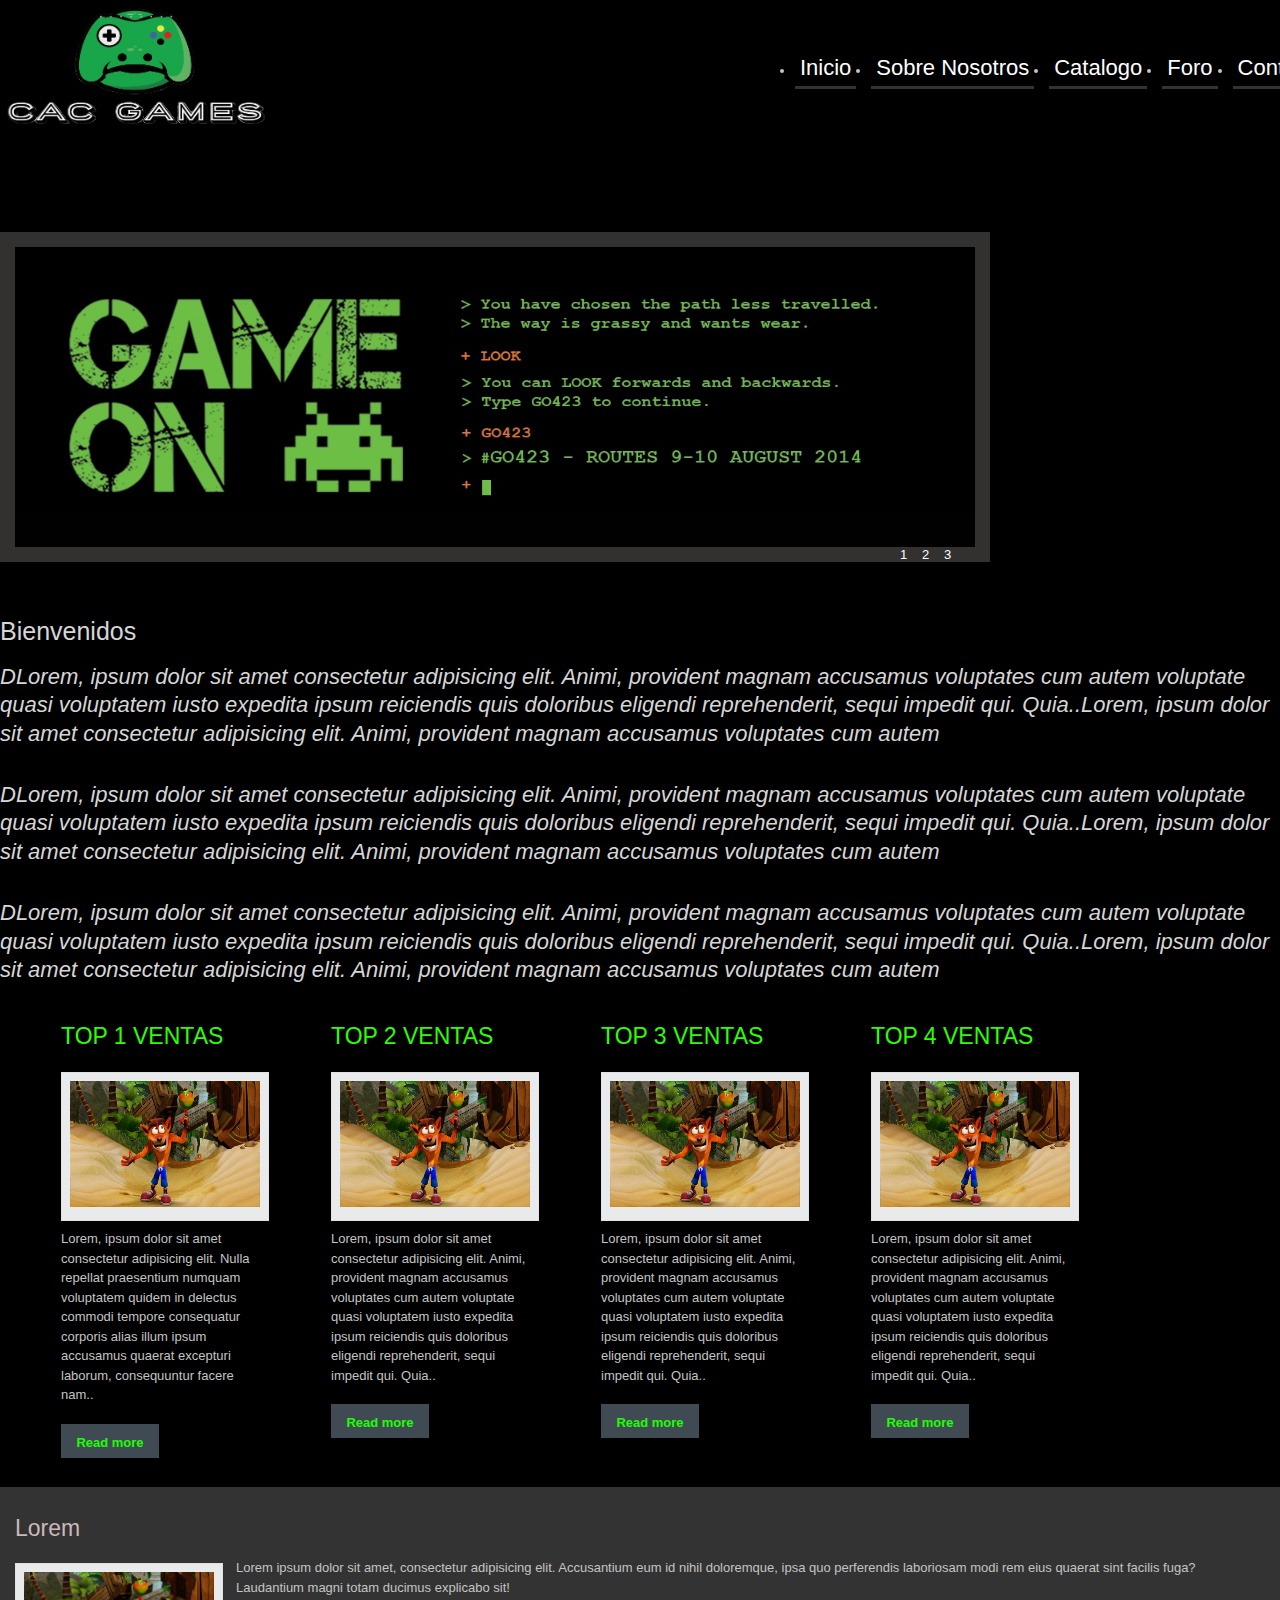
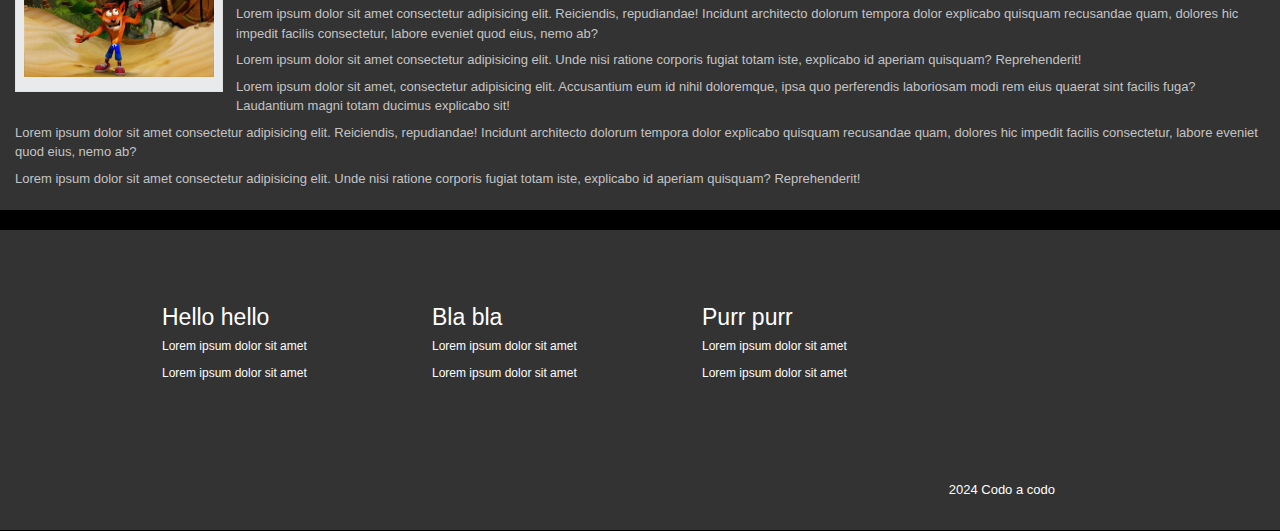
==== index.html @ 855517fa "firt commit" ====
<!DOCTYPE html>
<html lang="es">

<head>
  <meta charset="UTF-8">
  <meta name="viewport" content="width=device-width, initial-scale=1.0">
  <link rel="icon" href="/images/icono.png" type="image/png">
  <title>Codo a Codo Gaming</title>

  <meta charset="UTF-8">
  <link rel="stylesheet" type="text/css" href="css/styles.css">
  <script src="js/jquery-1.5.1.min.js"></script>
  <script src="js/slides.min.jquery.js"></script>
  <script>
    $(function () {
      $('#slides')
        .slides({
          preload: true,
          preloadImage: 'images/loading.gif',
          play: 2500,
          pause: 2500,
          hoverPause: true
        });
    });
  </script>
</head>

<body>

  <div id="container">

    <header>

      <a href="#" id="logo"><img src="images/logo.png" width="262" height="133" alt=""></a>

      <nav>
        <ul>
          <li><a href="#">Inicio</a></li>
          <li><a href="#">Sobre Nosotros</a></li>
          <li><a href="#">Catalogo</a></li>
          <li><a href="#">Foro</a></li>
          <li><a href="#">Contacto</a></li>
        </ul>
      </nav>


    </header>

    <section id="intro">
      <div id="slides">
        <div class="slides_container"> <img src="images/banner1.jpg" width="960" height="300" alt=""> <img
            src="images/banner2.jpg" width="960" height="300" alt=""> <img src="images/banner3.jpg" width="960"
            height="300" alt=""> </div>
      </div>
    </section>

    <!-- Hola dejo un comentario de prueba -->

    <div class="contenedorbienvenida">
      <section class="seccion0">
        <h1>Bienvenidos</h1>
        <article>
          <h2>DLorem, ipsum dolor sit amet consectetur adipisicing elit. Animi, provident magnam accusamus voluptates
            cum autem
            voluptate quasi voluptatem iusto expedita ipsum reiciendis quis doloribus eligendi reprehenderit, sequi
            impedit qui. Quia..Lorem, ipsum dolor
            sit amet consectetur adipisicing elit. Animi, provident magnam accusamus voluptates cum autem </h2>
          <br>
          <h2>DLorem, ipsum dolor sit amet consectetur adipisicing elit. Animi, provident magnam accusamus voluptates
            cum autem
            voluptate quasi voluptatem iusto expedita ipsum reiciendis quis doloribus eligendi reprehenderit, sequi
            impedit qui. Quia..Lorem, ipsum dolor
            sit amet consectetur adipisicing elit. Animi, provident magnam accusamus voluptates cum autem </h2>
          <br>
          <h2>DLorem, ipsum dolor sit amet consectetur adipisicing elit. Animi, provident magnam accusamus voluptates
            cum autem
            voluptate quasi voluptatem iusto expedita ipsum reiciendis quis doloribus eligendi reprehenderit, sequi
            impedit qui. Quia..Lorem, ipsum dolor
            sit amet consectetur adipisicing elit. Animi, provident magnam accusamus voluptates cum autem </h2>


        </article>
      </section>
    </div>

    

    <div class="contenedortops">
      <section class="seccion1">
        <h3>TOP 1 VENTAS</h3>
        <a class="textoseccion1" href="#"><img src="/images/picture1.jpg" width="190" height="126" alt=""></a>
        <p>Lorem, ipsum dolor sit amet consectetur adipisicing elit. Nulla repellat praesentium numquam voluptatem
          quidem
          in delectus commodi tempore consequatur corporis alias illum ipsum accusamus quaerat excepturi laborum,
          consequuntur facere nam.. </p>
        <a href=""><span class="button">Read more</span></a>
      </section>
      <section class="seccion2">
        <h3>TOP 2 VENTAS</h3>
        <a class="textoseccion1" href="#"><img src="/images/picture2.jpg" width="190" height="126" alt=""></a>
        <p>Lorem, ipsum dolor sit amet consectetur adipisicing elit. Animi, provident magnam accusamus voluptates cum
          autem
          voluptate quasi voluptatem iusto expedita ipsum reiciendis quis doloribus eligendi reprehenderit, sequi
          impedit qui. Quia..</p>
        <a href=""><span class="button">Read more</span></a>
      </section>
      <section class="seccion3">
        <h3>TOP 3 VENTAS</h3>
        <a class="textoseccion1" href="#"><img src="/images/picture3.jpg" width="190" height="126" alt=""></a>
        <p>Lorem, ipsum dolor sit amet consectetur adipisicing elit. Animi, provident magnam accusamus voluptates cum
          autem
          voluptate quasi voluptatem iusto expedita ipsum reiciendis quis doloribus eligendi reprehenderit, sequi
          impedit qui. Quia.. </p>
        <a href=""><span class="button">Read more</span></a>
      </section>
      <section class="seccion4">
        <h3>TOP 4 VENTAS</h3>
        <a class="textoseccion1" href="#"><img src="/images/picture4.jpg" width="190" height="126" alt=""></a>
        <p>Lorem, ipsum dolor sit amet consectetur adipisicing elit. Animi, provident magnam accusamus voluptates cum
          autem
          voluptate quasi voluptatem iusto expedita ipsum reiciendis quis doloribus eligendi reprehenderit, sequi
          impedit qui. Quia.. </p>
        <a href=""><span class="button">Read more</span></a>
      </section>
    </div>


    <div class="contenedortops2">
      <section class="seccion5">
        <h3 class="h3inferior">Lorem</h3>
        <a class="textoseccion1" href="#"><img src="/images/picture5.jpg" width="190" height="105" alt=""></a>
        <p>Lorem ipsum dolor sit amet, consectetur adipisicing elit. Accusantium eum id nihil doloremque, ipsa quo
          perferendis laboriosam modi
          rem eius quaerat sint facilis fuga? Laudantium magni totam ducimus explicabo sit!</p>
        <p>Lorem ipsum dolor sit amet consectetur adipisicing elit. Reiciendis, repudiandae! Incidunt architecto dolorum
          tempora dolor
          explicabo quisquam recusandae quam, dolores hic impedit facilis consectetur, labore eveniet quod eius, nemo
          ab?</p>
        <p>Lorem ipsum dolor sit amet consectetur adipisicing elit. Unde nisi ratione corporis fugiat totam iste,
          explicabo id aperiam quisquam? Reprehenderit! </p>
          <p>Lorem ipsum dolor sit amet, consectetur adipisicing elit. Accusantium eum id nihil doloremque, ipsa quo
            perferendis laboriosam modi
            rem eius quaerat sint facilis fuga? Laudantium magni totam ducimus explicabo sit!</p>
          <p>Lorem ipsum dolor sit amet consectetur adipisicing elit. Reiciendis, repudiandae! Incidunt architecto dolorum
            tempora dolor
            explicabo quisquam recusandae quam, dolores hic impedit facilis consectetur, labore eveniet quod eius, nemo
            ab?</p>
          <p>Lorem ipsum dolor sit amet consectetur adipisicing elit. Unde nisi ratione corporis fugiat totam iste,
            explicabo id aperiam quisquam? Reprehenderit! </p>
      </section>
    </div>

  </div>





  <footer>
    <div class="container">
      <aside class="footer_left">
        <h4>Hello hello <span>Lorem ipsum dolor sit amet</span> <span>Lorem ipsum dolor sit amet</span> </h4>
      </aside>
      <aside class="footer_left">
        <h4>Bla bla <span>Lorem ipsum dolor sit amet</span> <span>Lorem ipsum dolor sit amet</span> </h4>
      </aside>
      <aside class="footer_left">
        <h4>Purr purr <span>Lorem ipsum dolor sit amet</span> <span>Lorem ipsum dolor sit amet</span> </h4>
      </aside>
      <div id="FooterTwo"> 2024 Codo a codo</div>

    </div>
    </div>
  </footer>

</body>

</html>
---- css/styles.css ----
* {
	margin: 0;
	padding: 0;
	border: 0;
	outline: 0;
	font-weight: inherit;
	font-style: inherit;
	font-size: 100%;
	font-family: inherit;

}



/***************************************************
***************************************************/


body {
	font-family: "Trebuchet MS", Arial, Helvetica, sans-serif;
	font-size: 13px;
	background-color: #000000;
	background-position: left top;
	background-repeat: repeat-x;
	color: #c4c4c4;
	margin: 0 0 1px;
	height: 100%;
	line-height: 1.5;
	
}

p {
	margin-bottom: 7px;
}

a,
p a {
	text-decoration: none;
	color: white;
}

a:hover {
	color: white;
}

h1, h2, h3, h4 {
	font-family: "Trebuchet MS", Arial, Helvetica, sans-serif;
	font-weight: normal;
	position: relative;
}

h1 {
	font-size: 25px;
	line-height: 0.9;
	color: #D6D6D6;
	text-align: left;
	margin-bottom: 10px;
	padding-bottom: 10px;
}

h2 {
	font-size: 22px;
	line-height: 1.3;
	color: #D6D6D6;
	text-transform: none;
	font-style: italic;
	text-align: left;
	margin-top: 7px;
	padding-bottom: 6px;
}

h3 {
	font-size: 23px;
	line-height: 0.9;
	color: #2bff00;
	text-align: left;
	margin-bottom: 10px;
	padding-bottom: 10px;
}

.h3inferior{
	font-size: 23px;
	line-height: 0.9;
	color: #ccb9b9;
	text-align: left;
	margin-bottom: 10px;
	padding-bottom: 10px;

}

h3 span {
	font-size: 12px;
	line-height: 1.4;
	color: white;
	display: block;
	margin-top: 10px;
	text-transform: none;
}

h4 {
	font-size: 23px;
	line-height: 0.9;
	color: white;
	text-align: left;
	margin-bottom: 12px;
	padding-bottom: 10px;
}

h4 span {
	font-size: 12px;
	line-height: 1.4;
	color: white;
	display: block;
	margin-top: 10px;
	text-transform: none;
}

/***************************************************
***************************************************/


#container {
	position: relative;
	width: 1280px;
	margin: 0 auto;
	background-color: transparent;
	min-height: 100%;
	align-items: center;
}

.seccion1 {
	float: left;
	width: 200px;
	position: relative;
	background: transparent;
	padding: 15px;
	margin-bottom: 10px;
	margin-left: 20px;
	margin-right: 20px;
}

.seccion2 {
	float: left;
	width: 200px;
	position: relative;
	background: transparent;
	padding: 15px;
	margin-bottom: 10px;
	margin-left: 20px;
	margin-right: 20px;
}

.seccion3 {
	float: left;
	width: 200px;
	position: relative;
	background: transparent;
	padding: 15px;
	margin-bottom: 10px;
	margin-left: 20px;
	margin-right: 20px;
}

.seccion4 {
	float: left;
	width: 200px;
	position: relative;
	background: transparent;
	padding: 15px;
	margin-bottom: 10px;
	margin-left: 20px;
	margin-right: 20px;
}

  
.seccion5 {
	float: left;
	width: auto;
	position: relative;
	padding: 15px;
	background: transparent;
	margin-top: 16px;
	
}

header {
	
	position: relative;
	float: left;
	width: 100%;
	height: auto;
}

/***************************************************
para el banner
***************************************************/

#intro {
	width: 960px;
	position: relative;
	float: left;
	height: 300px;
	padding: 15px;
	background: #333030;
	margin-top: 52px;
	margin-bottom: 52px;
	
}

/***************************************************
secciones
***************************************************/


.contenedorbienvenida {
	position: relative;
	float: left;
	width: 100%;
	margin-top: 6px;
	margin-bottom: 30px;

}

.contenedortops {
	position: relative;
	float: left;
	width: 100%;
	margin-top: -10px;
	margin-bottom: 16px;
	margin-left: 26px;
}



.contenedortops2 {
	position: relative;
	float: left;
	width: 100%;
	margin-top: -12px;
	margin-bottom: 20px;
	background-color: #333333;
	background-position: left top;
	background-repeat: no-repeat;
}


/***************************************************
secciones con imagenes
***************************************************/

a.textoseccion1 {
	position: relative;
	float: left;
	margin: 5px 13px 8px 0;
	padding: 8px;


}

a.textoseccion1 {
	background: #E9EAEB;
	border: 1px solid #E1E1E1;
}





/***************************************************
Footer
***************************************************/


footer {
	position: relative;
	height: 300px;
	clear: both;
	width: 100%;
	background-color: #333333;
}


#FooterTwo {
	position: absolute;
	right: 225px;
	top: 250px;
	color: white;
}


.container {
	width: 980px;
	margin: auto;
	padding: 50px;

}

.footer_left {
	float: left;
	padding: 12px;
	margin-top: 15px;
	width: 170px;
	margin-right: 76px;
}

/***************************************************
menu
***************************************************/

nav {
	position: absolute;
	width: 600px;
	height: 40px;
	top: 47px;
	right: -100px;
}

nav ul li {
	float: left;
	line-height: normal;
	margin-left: 15px;
}

nav ul li a {
	font-size: 22px;
	font-family:Verdana, Geneva, Tahoma, sans-serif;
	color: white;
	text-transform: capitalize;
	font-weight: normal;
	display: block;
	background-color: transparent;
	text-decoration: none;
	margin-top: 3px;
	padding: 5px;
	border-bottom: 3px solid #333333;
}

nav ul li a:hover {
	color: #09ff00;
}

/***************************************************
***************************************************/

#logo {
	position: relative;
	float: left;
	top: -14px;
	left: 6px;
	width: 250px;
	height: 160px;
	z-index: 2;
	padding-top: 20px;
}

.clearing {
	clear: both;
	display: inline;
	width: 100%;
	height: 0;
	overflow: hidden;
}

.button {
	width: 80px;
	height: 16px;
	position: relative;
	margin-top: 12px;
	padding: 9px;
	background: #404a53;
	display: inline-block;
	color: #1eff00;
	font-weight: bold;
	cursor: pointer;
	text-align: center;
	font-family:Verdana, Geneva, Tahoma, sans-serif;
	float: left;
	text-decoration: none;

}

.button:hover {
	text-decoration: underline;
}

/*carrusel*/ 

#slides {
	
	
	position: absolute;
	top: 15px;
	left: 15px;
	z-index: 1;
}


.slides_container {
	
	width: 980px;
	overflow: hidden;
	position: relative;
	display: none;
}


.slides_container a {
	
	width: 980px;
	height: 270px;
	display: block;
}

.slides_container a img {
	display: block;
}


#slides .next,
#slides .prev {
	position: absolute;
	top: 107px;
	left: -39px;
	width: 24px;
	height: 43px;
	display: block;
	z-index: 1;
	
}

#slides .next {
	left: 585px;
}

/*
	Pagination
*/

.pagination {
	margin-top: 106px;
	width: 100px;
	position: absolute;
	top: 180px;
	left: 880px;
	z-index: 100;
	
}

.pagination li {
	float: left;
	margin: 0 5px;
	list-style-type: none;
	
}

.pagination li a {
	display: block;
	width: 12px;
	height: 0;
	padding-top: 12px;	
	background-position: 0 0;
	float: left;
	
}

.pagination li.current a {
	background-position: 0 -12px;	
}
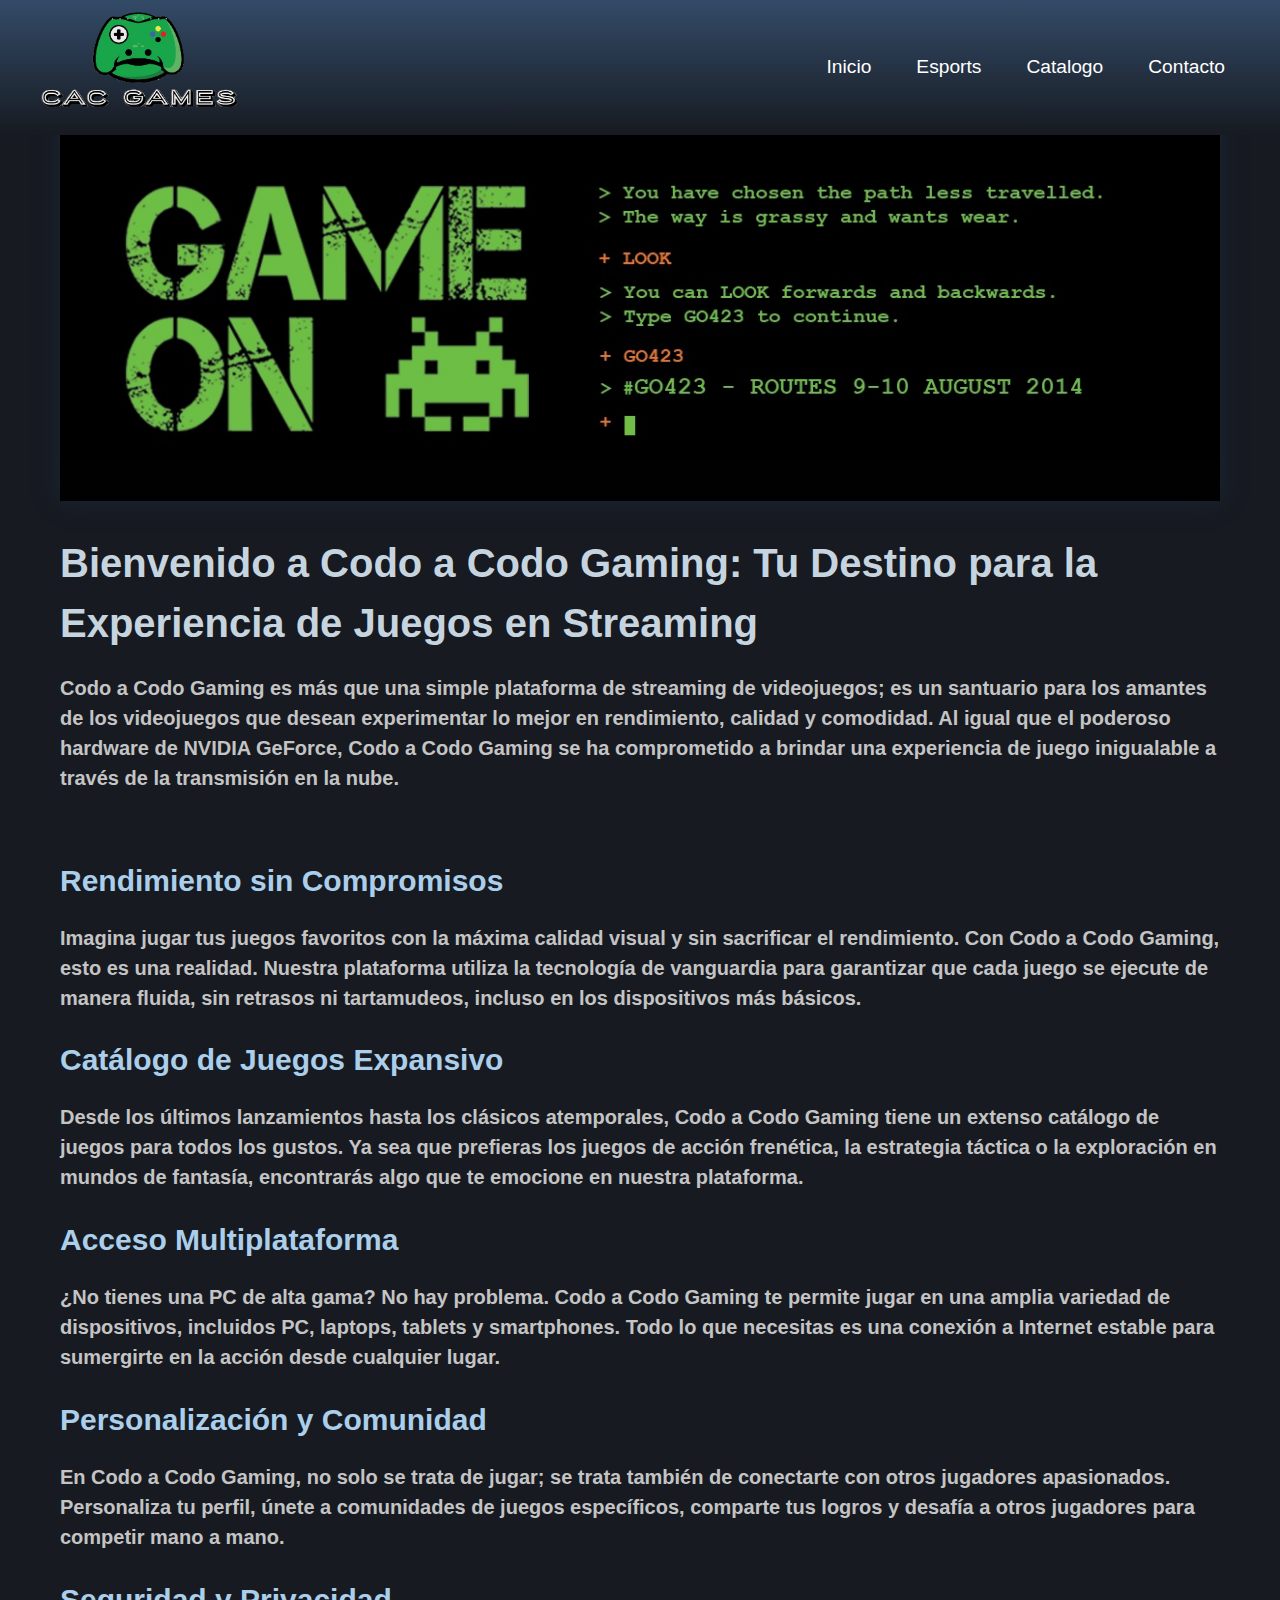
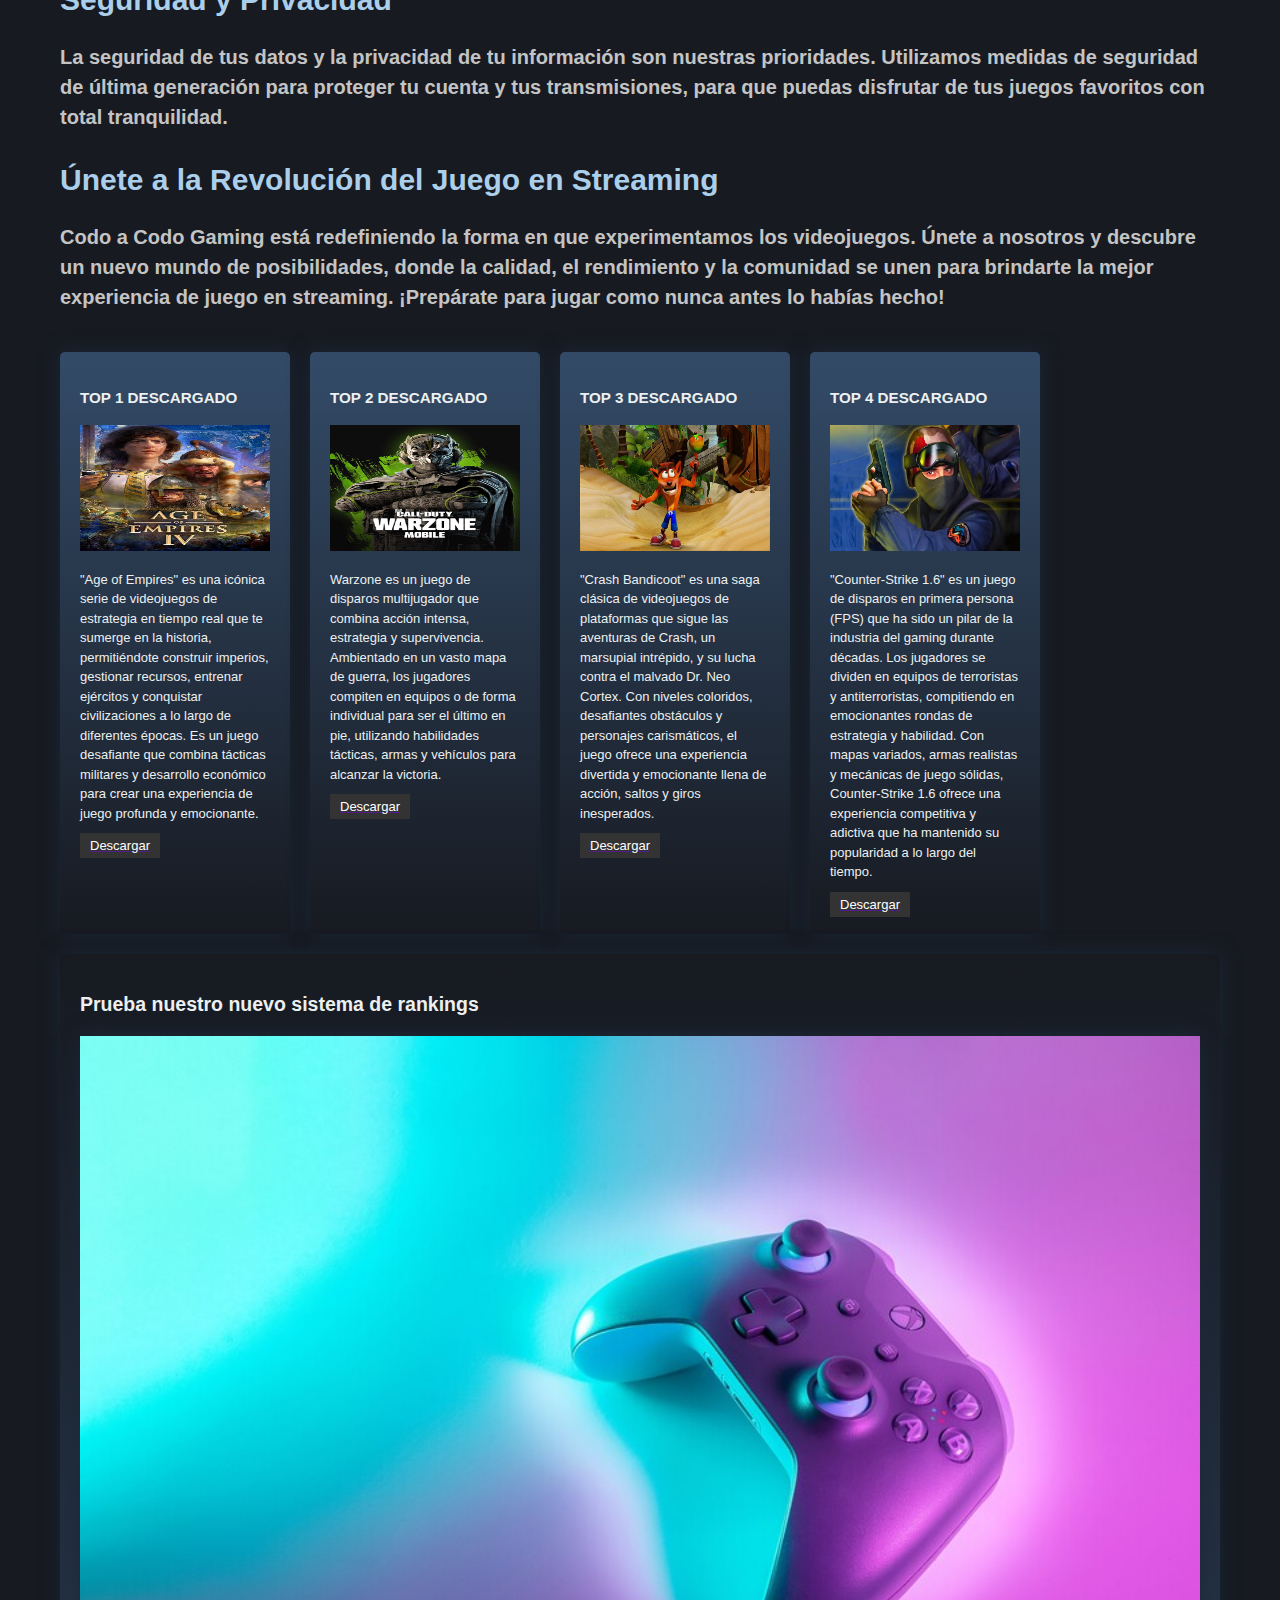
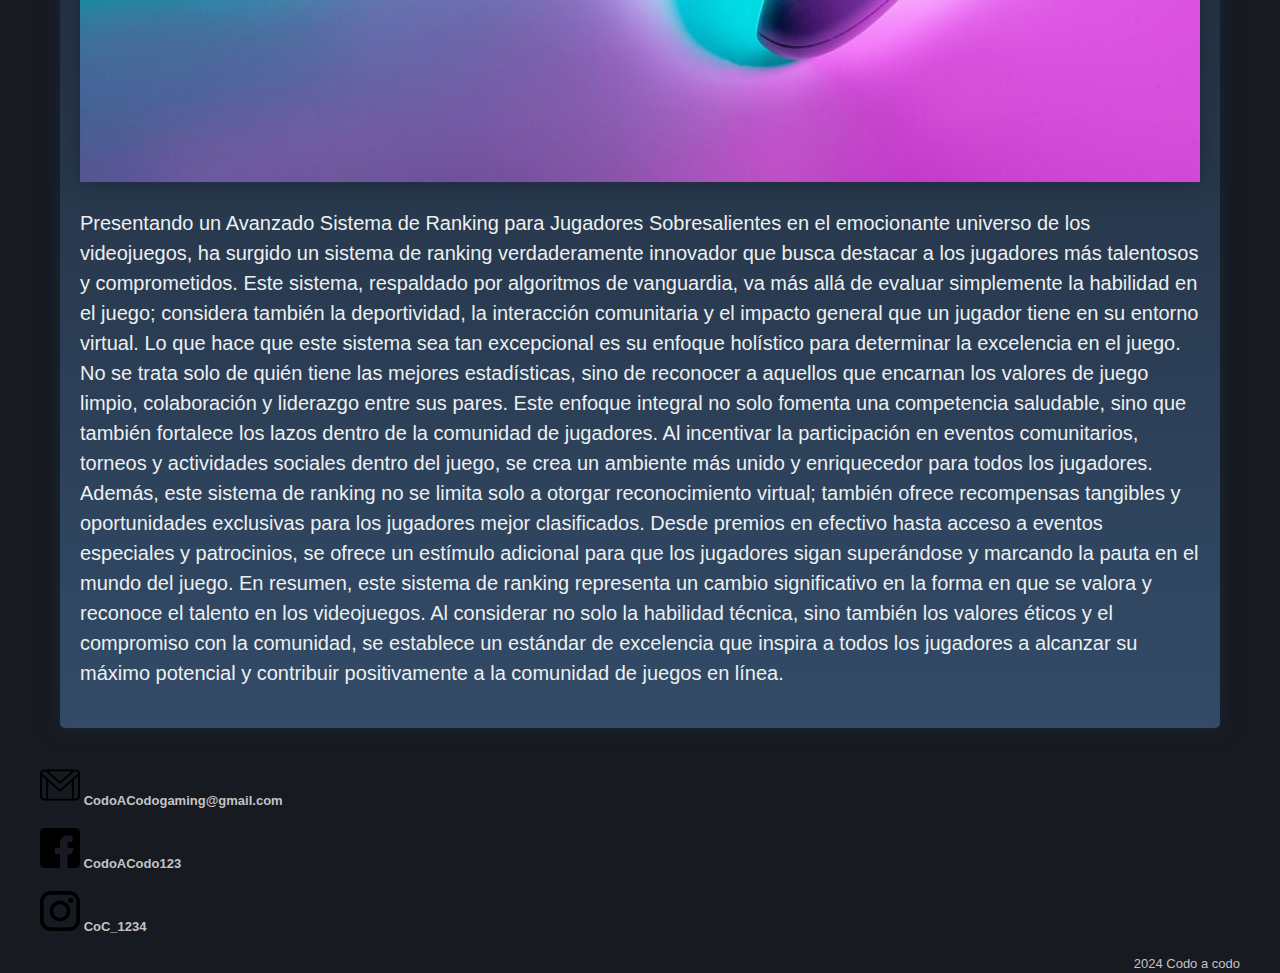
==== commit d93d04ff: "modificaciones" ====
--- a/index.html
+++ b/index.html
@@ -1,82 +1,51 @@
 <!DOCTYPE html>
 <html lang="es">
-
 <head>
   <meta charset="UTF-8">
   <meta name="viewport" content="width=device-width, initial-scale=1.0">
-  <link rel="icon" href="/images/icono.png" type="image/png">
+  <link rel="icon" href="images/icono.png" type="image/png">
   <title>Codo a Codo Gaming</title>
-
-  <meta charset="UTF-8">
-  <link rel="stylesheet" type="text/css" href="css/styles.css">
-  <script src="js/jquery-1.5.1.min.js"></script>
-  <script src="js/slides.min.jquery.js"></script>
-  <script>
-    $(function () {
-      $('#slides')
-        .slides({
-          preload: true,
-          preloadImage: 'images/loading.gif',
-          play: 2500,
-          pause: 2500,
-          hoverPause: true
-        });
-    });
-  </script>
+  <link rel="stylesheet" type="text/css" href="grid.css">
 </head>
-
 <body>
-
-  <div id="container">
-
-    <header>
-
-      <a href="#" id="logo"><img src="images/logo.png" width="262" height="133" alt=""></a>
-
-      <nav>
+  <div class="header-container">
+    <header class="header">
+      <div class="logoCoC">
+        <a href="index.html"><img src="images/logo.png" alt="logo"></a>
+      </div>
+      <nav class="navbar">
+        <input type="checkbox" class="checkbox" id="nav-toggle">
+        <label for="nav-toggle" class="nav-toggle-label">&#9776;</label>
         <ul>
-          <li><a href="#">Inicio</a></li>
-          <li><a href="#">Sobre Nosotros</a></li>
-          <li><a href="#">Catalogo</a></li>
-          <li><a href="#">Foro</a></li>
-          <li><a href="#">Contacto</a></li>
+          <li><a href="index.html">Inicio</a></li>
+          <li><a href="Esports.html">Esports</a></li>
+          <li><a href="Catalogo.html">Catalogo</a></li>
+          <li><a href="Contacto.html">Contacto</a></li>
         </ul>
       </nav>
-
-
     </header>
-
-    <section id="intro">
-      <div id="slides">
-        <div class="slides_container"> <img src="images/banner1.jpg" width="960" height="300" alt=""> <img
-            src="images/banner2.jpg" width="960" height="300" alt=""> <img src="images/banner3.jpg" width="960"
-            height="300" alt=""> </div>
-      </div>
-    </section>
-
-    <!-- Hola dejo un comentario de prueba -->
-
+  </div>
+    <main class="container">
+    <div class="article">
     <div class="contenedorbienvenida">
       <section class="seccion0">
-        <h1>Bienvenidos</h1>
+        <img class="banner1" src="images/banner1.jpg" alt="banner1">
+        <h1>Bienvenido a Codo a Codo Gaming: Tu Destino para la Experiencia de Juegos en Streaming</h1>
         <article>
-          <h2>DLorem, ipsum dolor sit amet consectetur adipisicing elit. Animi, provident magnam accusamus voluptates
-            cum autem
-            voluptate quasi voluptatem iusto expedita ipsum reiciendis quis doloribus eligendi reprehenderit, sequi
-            impedit qui. Quia..Lorem, ipsum dolor
-            sit amet consectetur adipisicing elit. Animi, provident magnam accusamus voluptates cum autem </h2>
+          <h3>Codo a Codo Gaming es más que una simple plataforma de streaming de videojuegos; es un santuario para los amantes de los videojuegos que desean experimentar lo mejor en rendimiento, calidad y comodidad. Al igual que el poderoso hardware de NVIDIA GeForce, Codo a Codo Gaming se ha comprometido a brindar una experiencia de juego inigualable a través de la transmisión en la nube.</h2>
           <br>
-          <h2>DLorem, ipsum dolor sit amet consectetur adipisicing elit. Animi, provident magnam accusamus voluptates
-            cum autem
-            voluptate quasi voluptatem iusto expedita ipsum reiciendis quis doloribus eligendi reprehenderit, sequi
-            impedit qui. Quia..Lorem, ipsum dolor
-            sit amet consectetur adipisicing elit. Animi, provident magnam accusamus voluptates cum autem </h2>
-          <br>
-          <h2>DLorem, ipsum dolor sit amet consectetur adipisicing elit. Animi, provident magnam accusamus voluptates
-            cum autem
-            voluptate quasi voluptatem iusto expedita ipsum reiciendis quis doloribus eligendi reprehenderit, sequi
-            impedit qui. Quia..Lorem, ipsum dolor
-            sit amet consectetur adipisicing elit. Animi, provident magnam accusamus voluptates cum autem </h2>
+          <h2>Rendimiento sin Compromisos</h2>
+          <h3>Imagina jugar tus juegos favoritos con la máxima calidad visual y sin sacrificar el rendimiento. Con Codo a Codo Gaming, esto es una realidad. Nuestra plataforma utiliza la tecnología de vanguardia para garantizar que cada juego se ejecute de manera fluida, sin retrasos ni tartamudeos, incluso en los dispositivos más básicos.</h3>
+<h2>Catálogo de Juegos Expansivo</h2>
+<h3>Desde los últimos lanzamientos hasta los clásicos atemporales, Codo a Codo Gaming tiene un extenso catálogo de juegos para todos los gustos. Ya sea que prefieras los juegos de acción frenética, la estrategia táctica o la exploración en mundos de fantasía, encontrarás algo que te emocione en nuestra plataforma.</h3>
+<h2>Acceso Multiplataforma</h2>
+<h3>¿No tienes una PC de alta gama? No hay problema. Codo a Codo Gaming te permite jugar en una amplia variedad de dispositivos, incluidos PC, laptops, tablets y smartphones. Todo lo que necesitas es una conexión a Internet estable para sumergirte en la acción desde cualquier lugar.</h3>
+<h2>Personalización y Comunidad</h2>
+<h3>En Codo a Codo Gaming, no solo se trata de jugar; se trata también de conectarte con otros jugadores apasionados. Personaliza tu perfil, únete a comunidades de juegos específicos, comparte tus logros y desafía a otros jugadores para competir mano a mano.</h3>
+<h2>Seguridad y Privacidad</h2>
+<h3>La seguridad de tus datos y la privacidad de tu información son nuestras prioridades. Utilizamos medidas de seguridad de última generación para proteger tu cuenta y tus transmisiones, para que puedas disfrutar de tus juegos favoritos con total tranquilidad.</h3>
+<h2>Únete a la Revolución del Juego en Streaming</h2>
+<h3>Codo a Codo Gaming está redefiniendo la forma en que experimentamos los videojuegos. Únete a nosotros y descubre un nuevo mundo de posibilidades, donde la calidad, el rendimiento y la comunidad se unen para brindarte la mejor experiencia de juego en streaming. ¡Prepárate para jugar como nunca antes lo habías hecho!</h3>
 
 
         </article>
@@ -87,92 +56,67 @@
 
     <div class="contenedortops">
       <section class="seccion1">
-        <h3>TOP 1 VENTAS</h3>
-        <a class="textoseccion1" href="#"><img src="/images/picture1.jpg" width="190" height="126" alt=""></a>
-        <p>Lorem, ipsum dolor sit amet consectetur adipisicing elit. Nulla repellat praesentium numquam voluptatem
-          quidem
-          in delectus commodi tempore consequatur corporis alias illum ipsum accusamus quaerat excepturi laborum,
-          consequuntur facere nam.. </p>
-        <a href=""><span class="button">Read more</span></a>
+        <h3>TOP 1 DESCARGADO</h3>
+        <a class="textoseccion1" href="#"><img src="images/Capa_do_jogo_Age_of_Empires_IV.jpg" width="190" height="126" alt=""></a>
+        <p>"Age of Empires" es una icónica serie de videojuegos de estrategia en tiempo real que te sumerge en la historia, permitiéndote construir imperios, gestionar recursos, entrenar ejércitos y conquistar civilizaciones a lo largo de diferentes épocas. Es un juego desafiante que combina tácticas militares y desarrollo económico para crear una experiencia de juego profunda y emocionante. </p>
+        <a href=""><span class="button">Descargar</span></a>
       </section>
       <section class="seccion2">
-        <h3>TOP 2 VENTAS</h3>
-        <a class="textoseccion1" href="#"><img src="/images/picture2.jpg" width="190" height="126" alt=""></a>
-        <p>Lorem, ipsum dolor sit amet consectetur adipisicing elit. Animi, provident magnam accusamus voluptates cum
-          autem
-          voluptate quasi voluptatem iusto expedita ipsum reiciendis quis doloribus eligendi reprehenderit, sequi
-          impedit qui. Quia..</p>
-        <a href=""><span class="button">Read more</span></a>
+        <h3>TOP 2 DESCARGADO</h3>
+        <a class="textoseccion1" href="#"><img src="images/gametiles_com.activision.callofduty.warzone.jpg" width="190" height="126" alt=""></a>
+        <p>Warzone es un juego de disparos multijugador que combina acción intensa, estrategia y supervivencia. Ambientado en un vasto mapa de guerra, los jugadores compiten en equipos o de forma individual para ser el último en pie, utilizando habilidades tácticas, armas y vehículos para alcanzar la victoria.</p>
+        <a href=""><span class="button">Descargar</span></a>
       </section>
       <section class="seccion3">
-        <h3>TOP 3 VENTAS</h3>
-        <a class="textoseccion1" href="#"><img src="/images/picture3.jpg" width="190" height="126" alt=""></a>
-        <p>Lorem, ipsum dolor sit amet consectetur adipisicing elit. Animi, provident magnam accusamus voluptates cum
-          autem
-          voluptate quasi voluptatem iusto expedita ipsum reiciendis quis doloribus eligendi reprehenderit, sequi
-          impedit qui. Quia.. </p>
-        <a href=""><span class="button">Read more</span></a>
+        <h3>TOP 3 DESCARGADO</h3>
+        <a class="textoseccion1" href="#"><img src="images/picture3.jpg" width="190" height="126" alt=""></a>
+        <p>"Crash Bandicoot" es una saga clásica de videojuegos de plataformas que sigue las aventuras de Crash, un marsupial intrépido, y su lucha contra el malvado Dr. Neo Cortex. Con niveles coloridos, desafiantes obstáculos y personajes carismáticos, el juego ofrece una experiencia divertida y emocionante llena de acción, saltos y giros inesperados. </p>
+        <a href=""><span class="button">Descargar</span></a>
       </section>
       <section class="seccion4">
-        <h3>TOP 4 VENTAS</h3>
-        <a class="textoseccion1" href="#"><img src="/images/picture4.jpg" width="190" height="126" alt=""></a>
-        <p>Lorem, ipsum dolor sit amet consectetur adipisicing elit. Animi, provident magnam accusamus voluptates cum
-          autem
-          voluptate quasi voluptatem iusto expedita ipsum reiciendis quis doloribus eligendi reprehenderit, sequi
-          impedit qui. Quia.. </p>
-        <a href=""><span class="button">Read more</span></a>
+        <h3>TOP 4 DESCARGADO</h3>
+        <a class="textoseccion1" href="#"><img src="images/maxresdefault.webp" width="190" height="126" alt=""></a>
+        <p>"Counter-Strike 1.6" es un juego de disparos en primera persona (FPS) que ha sido un pilar de la industria del gaming durante décadas. Los jugadores se dividen en equipos de terroristas y antiterroristas, compitiendo en emocionantes rondas de estrategia y habilidad. Con mapas variados, armas realistas y mecánicas de juego sólidas, Counter-Strike 1.6 ofrece una experiencia competitiva y adictiva que ha mantenido su popularidad a lo largo del tiempo. </p>
+        <a href=""><span class="button">Descargar</span></a>
       </section>
     </div>
 
 
     <div class="contenedortops2">
       <section class="seccion5">
-        <h3 class="h3inferior">Lorem</h3>
-        <a class="textoseccion1" href="#"><img src="/images/picture5.jpg" width="190" height="105" alt=""></a>
-        <p>Lorem ipsum dolor sit amet, consectetur adipisicing elit. Accusantium eum id nihil doloremque, ipsa quo
-          perferendis laboriosam modi
-          rem eius quaerat sint facilis fuga? Laudantium magni totam ducimus explicabo sit!</p>
-        <p>Lorem ipsum dolor sit amet consectetur adipisicing elit. Reiciendis, repudiandae! Incidunt architecto dolorum
-          tempora dolor
-          explicabo quisquam recusandae quam, dolores hic impedit facilis consectetur, labore eveniet quod eius, nemo
-          ab?</p>
-        <p>Lorem ipsum dolor sit amet consectetur adipisicing elit. Unde nisi ratione corporis fugiat totam iste,
-          explicabo id aperiam quisquam? Reprehenderit! </p>
-          <p>Lorem ipsum dolor sit amet, consectetur adipisicing elit. Accusantium eum id nihil doloremque, ipsa quo
-            perferendis laboriosam modi
-            rem eius quaerat sint facilis fuga? Laudantium magni totam ducimus explicabo sit!</p>
-          <p>Lorem ipsum dolor sit amet consectetur adipisicing elit. Reiciendis, repudiandae! Incidunt architecto dolorum
-            tempora dolor
-            explicabo quisquam recusandae quam, dolores hic impedit facilis consectetur, labore eveniet quod eius, nemo
-            ab?</p>
-          <p>Lorem ipsum dolor sit amet consectetur adipisicing elit. Unde nisi ratione corporis fugiat totam iste,
-            explicabo id aperiam quisquam? Reprehenderit! </p>
+        <h2>Prueba nuestro nuevo sistema de rankings</h2>
+        <a class="textoseccion1" href="#"><img src="images/840_560.jpeg" class="banner1" alt=""></a>
+        <p class="SistemaRanking">Presentando un Avanzado Sistema de Ranking para Jugadores Sobresalientes
+en el emocionante universo de los videojuegos, ha surgido un sistema de ranking verdaderamente innovador que busca destacar a los jugadores más talentosos y comprometidos. Este sistema, respaldado por algoritmos de vanguardia, va más allá de evaluar simplemente la habilidad en el juego; considera también la deportividad, la interacción comunitaria y el impacto general que un jugador tiene en su entorno virtual.
+Lo que hace que este sistema sea tan excepcional es su enfoque holístico para determinar la excelencia en el juego. No se trata solo de quién tiene las mejores estadísticas, sino de reconocer a aquellos que encarnan los valores de juego limpio, colaboración y liderazgo entre sus pares.
+Este enfoque integral no solo fomenta una competencia saludable, sino que también fortalece los lazos dentro de la comunidad de jugadores. Al incentivar la participación en eventos comunitarios, torneos y actividades sociales dentro del juego, se crea un ambiente más unido y enriquecedor para todos los jugadores.
+Además, este sistema de ranking no se limita solo a otorgar reconocimiento virtual; también ofrece recompensas tangibles y oportunidades exclusivas para los jugadores mejor clasificados. Desde premios en efectivo hasta acceso a eventos especiales y patrocinios, se ofrece un estímulo adicional para que los jugadores sigan superándose y marcando la pauta en el mundo del juego.
+En resumen, este sistema de ranking representa un cambio significativo en la forma en que se valora y reconoce el talento en los videojuegos. Al considerar no solo la habilidad técnica, sino también los valores éticos y el compromiso con la comunidad, se establece un estándar de excelencia que inspira a todos los jugadores a alcanzar su máximo potencial y contribuir positivamente a la comunidad de juegos en línea.</p>
       </section>
     </div>
 
-  </div>
+  
 
 
+  </main>
 
 
-
-  <footer>
+  <footer class="footer">
     <div class="container">
       <aside class="footer_left">
-        <h4>Hello hello <span>Lorem ipsum dolor sit amet</span> <span>Lorem ipsum dolor sit amet</span> </h4>
+        <a href="#"><h4><img src="images/gmail.png" class="logo" alt=""></a> <span>  CodoACodogaming@gmail.com</span> </h4>
       </aside>
       <aside class="footer_left">
-        <h4>Bla bla <span>Lorem ipsum dolor sit amet</span> <span>Lorem ipsum dolor sit amet</span> </h4>
+        <a href="#"><h4><img src="images/facebook.png" class="logo" alt=""></a><span>  CodoACodo123</span> </h4>
       </aside>
       <aside class="footer_left">
-        <h4>Purr purr <span>Lorem ipsum dolor sit amet</span> <span>Lorem ipsum dolor sit amet</span> </h4>
+       <a href="#"><h4><img src="images/logotipo-de-instagram.png" class="logo" alt=""></a> <span>  CoC_1234</span> </h4>
       </aside>
-      <div id="FooterTwo"> 2024 Codo a codo</div>
-
+      <div class="FooterTwo"> 2024 Codo a codo</div>
     </div>
     </div>
   </footer>
-
+</div>
 </body>
 
 </html>--- a/grid.css
+++ b/grid.css
@@ -0,0 +1,222 @@
+body {
+  font-family: "Trebuchet MS", Arial, Helvetica, sans-serif;
+  font-size: 13px;
+  background-color: #171a21;
+  color: #c4c4c4;
+  margin: 0;
+  line-height: 1.5;
+}
+
+.container {
+  max-width: 1200px;
+  margin-top: 100px;
+  margin: 0 auto;
+  padding: 0 20px;
+}
+
+/* Estilos para el contenedor del header */
+.header-container {
+  display: flex;
+  justify-content: center; 
+  width: 100%;
+  position: fixed;
+  z-index: 1000; 
+  background: linear-gradient(to bottom, #334b68, #171a21);
+}
+
+/* Estilos para el header */
+.header {
+  color: #fff;
+  padding: 10px 0;
+  display: flex;
+  justify-content: space-between;
+  align-items: center;
+  width: 100%;
+  max-width: 1200px;
+}
+
+/* Estilos para el logo */
+.logoCoC img {
+  width: 200px;
+  max-width: 100%;
+  height: auto;
+}
+.logo {
+  width: 40px;
+  max-width: 100%;
+  height: auto;
+}
+
+/* Estilos para la barra de navegación */
+.navbar ul {
+  list-style-type: none;
+  margin: 0;
+  padding: 0;
+  display: flex;
+  gap: 15px;
+  font-size: 1.2rem;
+}
+
+.navbar ul li a {
+  color: #fff;
+  text-decoration: none;
+  padding: 10px 15px;
+  transition: color 0.5s;
+}
+
+.navbar ul li a:hover {
+  color: rgb(191, 255, 0);
+}
+.checkbox{
+   display: none;
+}
+.nav-toggle-label {
+  display: none;
+  cursor: pointer;
+}
+
+/* Estilos para el main */
+.article {
+  display: grid;
+  grid-template-columns: repeat(2, 1fr);
+  grid-gap: 20px;
+  padding: 20px;
+}
+img.banner1 {
+  width: 100%; 
+  height: auto;
+  box-shadow: 0 0 20px rgba(27, 40, 56, 1.5)
+}
+
+.contenedorbienvenida {
+  grid-column: span 2;
+  margin-top: 100px; 
+}
+
+/* Estilos para el texto del mensaje de bienvenida */
+.contenedorbienvenida h1 {
+  font-size: 40px; 
+  margin-bottom: 20px; 
+  color: #c6d4df;
+}
+.contenedorbienvenida h2 {
+    font-size: 30px; 
+    margin-bottom: 20px; 
+    color: #abcfea;
+}
+.contenedorbienvenida h3 {
+  font-size: 20px; 
+  margin-bottom: 20px; 
+}
+
+.contenedortops {
+  display: grid;
+  grid-template-columns: repeat(4, 1fr);
+  grid-gap: 20px;
+}
+
+.contenedortops2 {
+  grid-column: span 2;
+}
+
+.seccion1,
+.seccion2,
+.seccion3,
+.seccion4,
+.seccion5 {
+  background: linear-gradient(to bottom, #334b68, #171a21);;
+  padding: 20px;
+  color: #ecf0f1;
+  border-radius: 5px;
+  box-shadow: 0 0 20px rgba(27, 40, 56, 1.5);
+}
+.seccion5 {
+  background: linear-gradient(to top, #334b68, #171a21);;
+}
+.SistemaRanking{
+  font-size: 20px;
+}
+
+.button {
+  background-color: #333;
+  color: #fff;
+  padding: 5px 10px;
+  text-decoration: none;
+}
+
+.button:hover {
+  background-color: #555;
+}
+.FooterTwo{
+  display: flex;
+  justify-content: flex-end;
+}
+
+/* Media queries para hacer la página responsiva */
+@media screen and (max-width: 768px) {
+  /* Estilos para dispositivos móviles */
+  .navbar {
+    background-color: #1b2838;
+    text-align: center;
+  }
+
+  .navbar ul {
+    display: none;
+    position: absolute;
+    top: 60px;
+    left: 0;
+    width: 100%;
+    background-color: #1b2838;
+    text-align: center;
+  }
+
+  .navbar ul.active {
+    display: flex;
+    flex-direction: column;
+  }
+
+  .navbar ul li {
+    padding: 15px 0;
+    border-bottom: 1px solid #fff;
+  }
+
+  .navbar ul li:last-child {
+    border-bottom: none;
+  }
+
+  .navbar ul li a {
+    padding: 10px 0;
+  }
+
+  .navbar .nav-toggle-label {
+    display: block;
+    position: absolute;
+    top: 20px;
+    right: 20px;
+    color: #fff;
+    font-size: 24px;
+  }
+
+  #nav-toggle:checked + .nav-toggle-label {
+    display: block;
+  }
+
+  #nav-toggle:checked + .nav-toggle-label + ul {
+    display: flex;
+    flex-direction: column;
+  }
+
+  .article {
+    grid-template-columns: 1fr;
+  }
+
+  .contenedortops {
+    grid-template-columns: repeat(2, 1fr); 
+  }
+}
+/* A partir de aca catalogo.html */
+
+/* A partir de aquí catalogo.html */
+
+
+
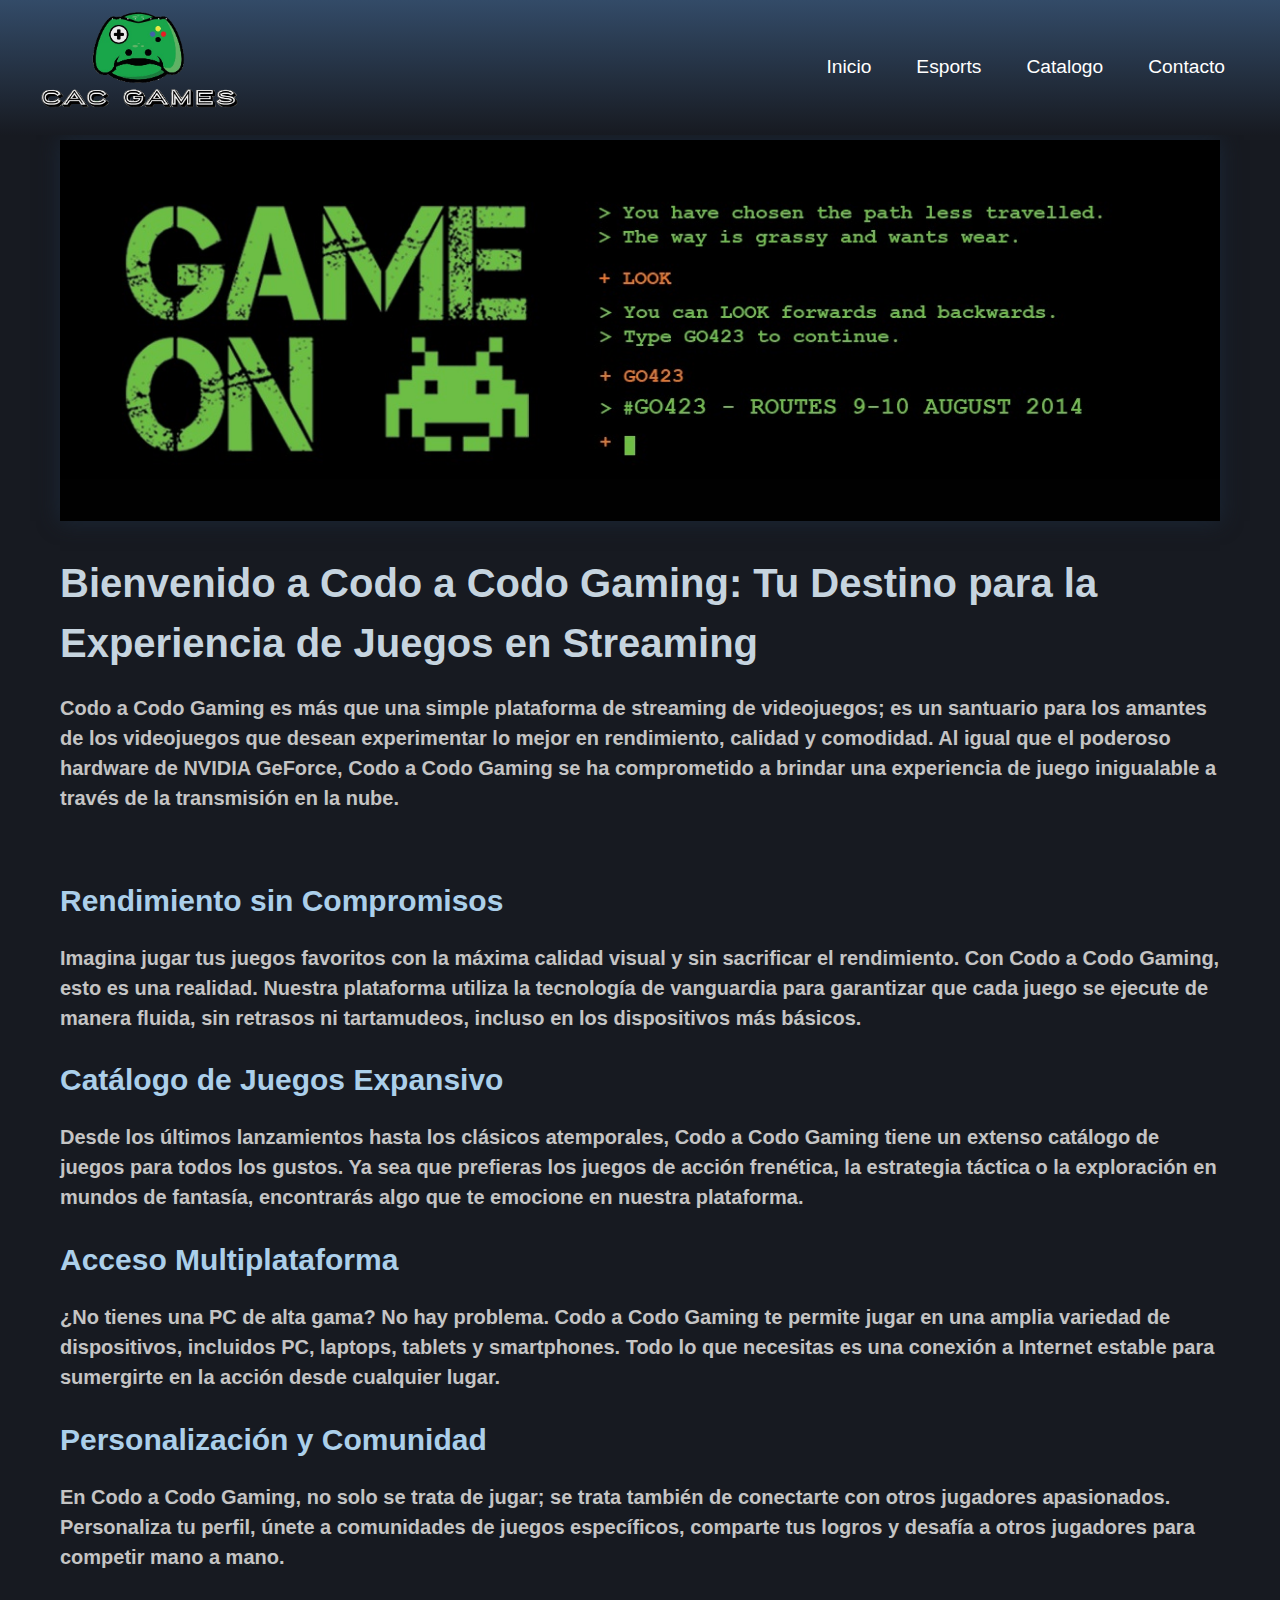
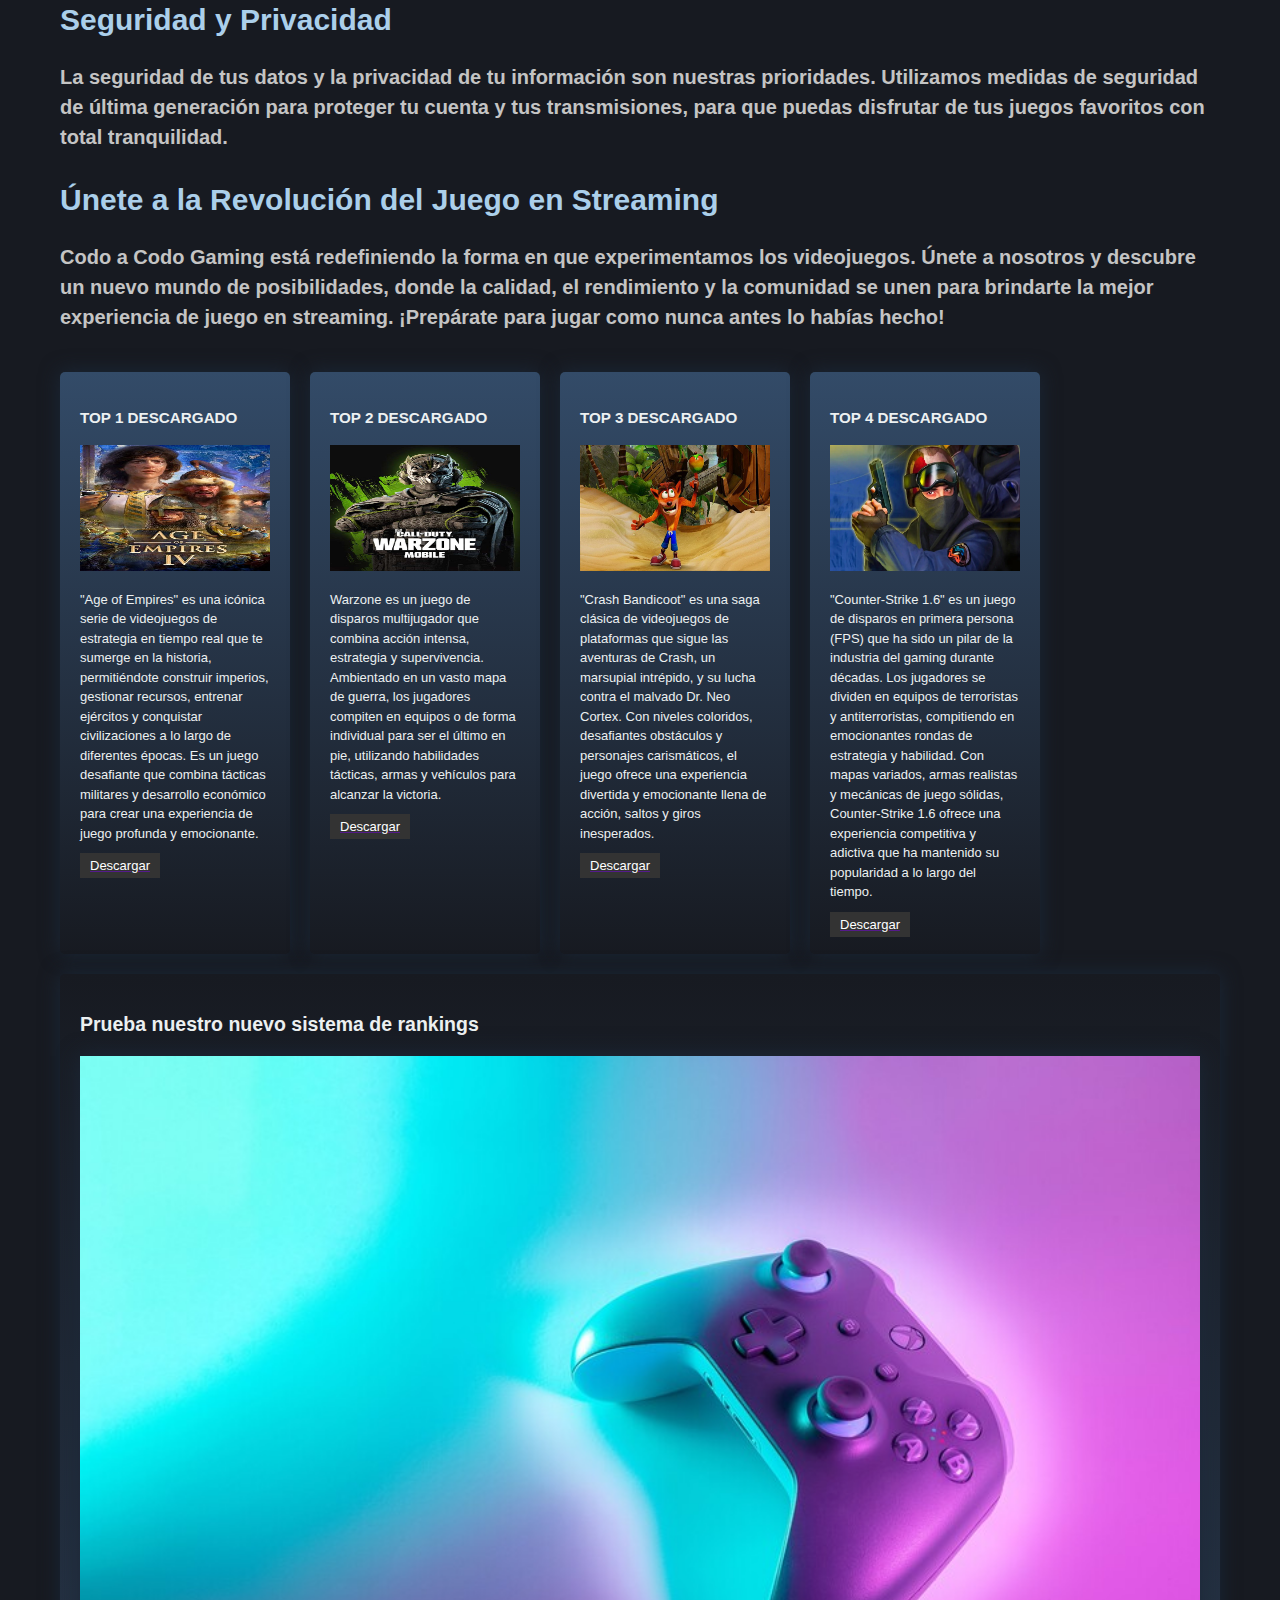
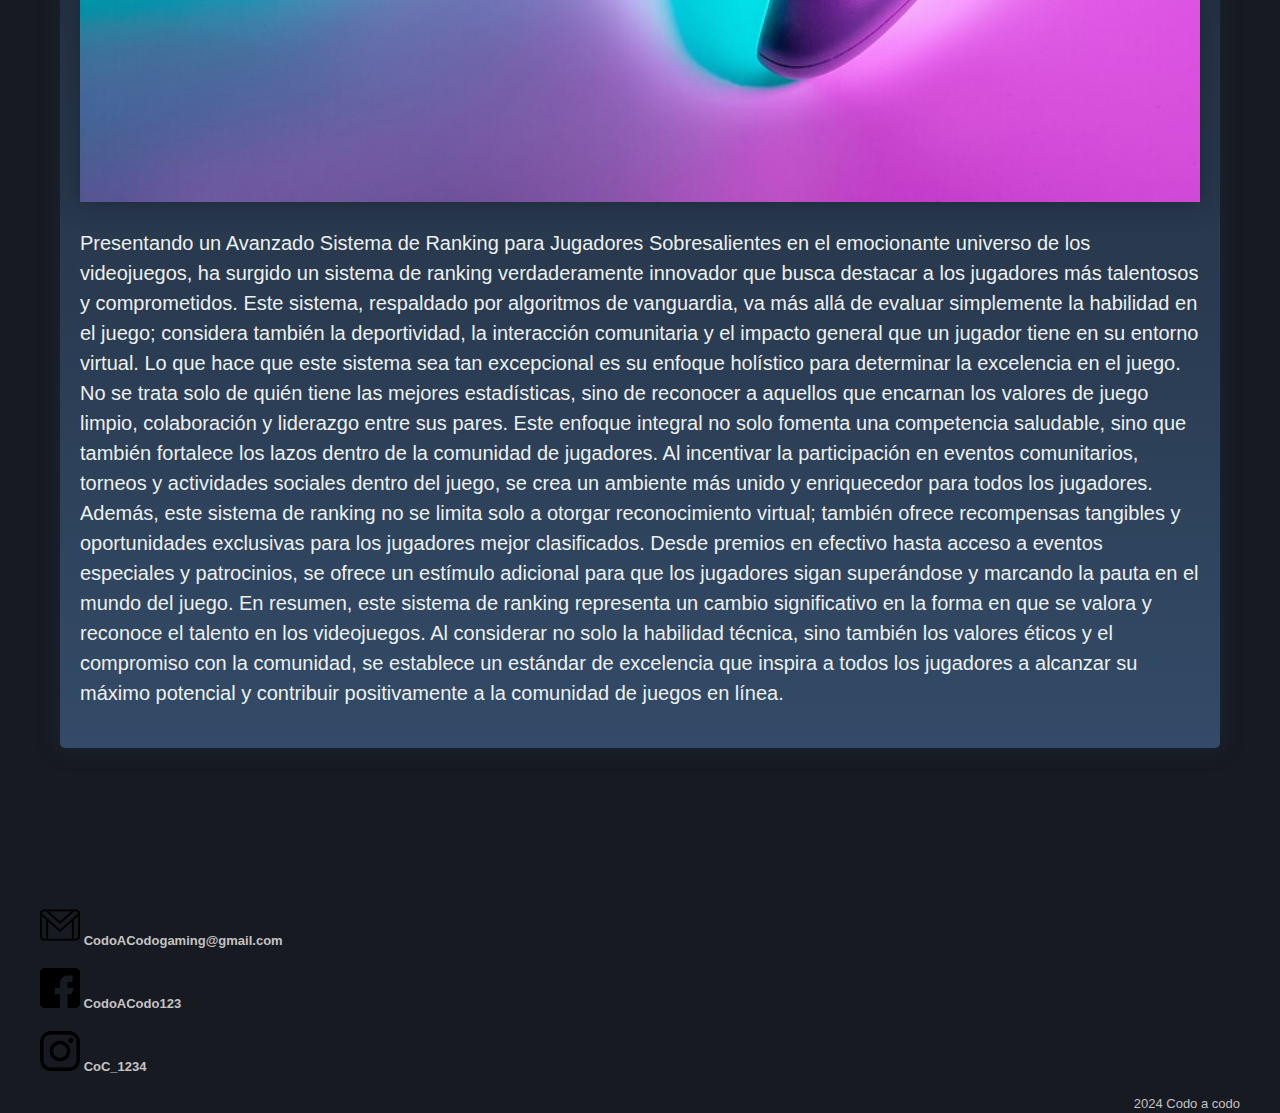
==== commit b037c71f: "se arreglo la separacion del header" ====
--- a/index.html
+++ b/index.html
@@ -46,8 +46,6 @@
 <h3>La seguridad de tus datos y la privacidad de tu información son nuestras prioridades. Utilizamos medidas de seguridad de última generación para proteger tu cuenta y tus transmisiones, para que puedas disfrutar de tus juegos favoritos con total tranquilidad.</h3>
 <h2>Únete a la Revolución del Juego en Streaming</h2>
 <h3>Codo a Codo Gaming está redefiniendo la forma en que experimentamos los videojuegos. Únete a nosotros y descubre un nuevo mundo de posibilidades, donde la calidad, el rendimiento y la comunidad se unen para brindarte la mejor experiencia de juego en streaming. ¡Prepárate para jugar como nunca antes lo habías hecho!</h3>
-
-
         </article>
       </section>
     </div>
@@ -94,10 +92,6 @@
 En resumen, este sistema de ranking representa un cambio significativo en la forma en que se valora y reconoce el talento en los videojuegos. Al considerar no solo la habilidad técnica, sino también los valores éticos y el compromiso con la comunidad, se establece un estándar de excelencia que inspira a todos los jugadores a alcanzar su máximo potencial y contribuir positivamente a la comunidad de juegos en línea.</p>
       </section>
     </div>
-
-  
-
-
   </main>
 
 
--- a/grid.css
+++ b/grid.css
@@ -5,13 +5,14 @@
   color: #c4c4c4;
   margin: 0;
   line-height: 1.5;
+
 }
 
 .container {
   max-width: 1200px;
   margin-top: 100px;
   margin: 0 auto;
-  padding: 0 20px;
+  padding-top: 120px;
 }
 
 /* Estilos para el contenedor del header */
@@ -22,6 +23,7 @@
   position: fixed;
   z-index: 1000; 
   background: linear-gradient(to bottom, #334b68, #171a21);
+  
 }
 
 /* Estilos para el header */
@@ -89,8 +91,7 @@
 }
 
 .contenedorbienvenida {
-  grid-column: span 2;
-  margin-top: 100px; 
+  grid-column: span 2; 
 }
 
 /* Estilos para el texto del mensaje de bienvenida */
@@ -214,9 +215,80 @@
     grid-template-columns: repeat(2, 1fr); 
   }
 }
-/* A partir de aca catalogo.html */
-
-/* A partir de aquí catalogo.html */
-
-
-
+/* catalogo */
+.container2 {
+  margin-top: 100px;
+  margin: 0 auto;
+  padding-top: 130px;
+}
+.catalogo{
+  display: flex;
+  text-align: center;
+  justify-content: center;
+  font-size: 40px; 
+  
+  color: #c6d4df;
+  background: linear-gradient(to top, #171a21, #171a21);;
+}
+
+.carrusel {
+  overflow: hidden;
+  position: relative;
+  width: 100%;
+  height: 300px;
+}
+
+.img-container {
+  position: absolute;
+  top: 0;
+  left: 0;
+  width: 200%; 
+  height: 100%;
+  display: flex;
+  padding: 30px;
+}
+
+.img-container img {
+  width: 50%; 
+}
+
+.carrusel-1 .img-container {
+  animation: desplazar 15s linear infinite; 
+}
+
+.carrusel-2 .img-container {
+  animation: desplazar 10s linear infinite; 
+}
+
+.carrusel-3 .img-container {
+  animation: desplazar 20s linear infinite; 
+}
+
+@keyframes desplazar {
+  100% {
+      transform: translateX(-50%); 
+  }
+}
+
+
+@media (max-width: 768px) {
+  .img-container img {
+      width: 100%; 
+  }
+
+  .carrusel-1 .img-container {
+      animation-duration: 10s; 
+  }
+
+  .carrusel-2 .img-container {
+      animation-duration: 7s; 
+  }
+
+  .carrusel-3 .img-container {
+      animation-duration: 15s; 
+  }
+}
+
+
+
+
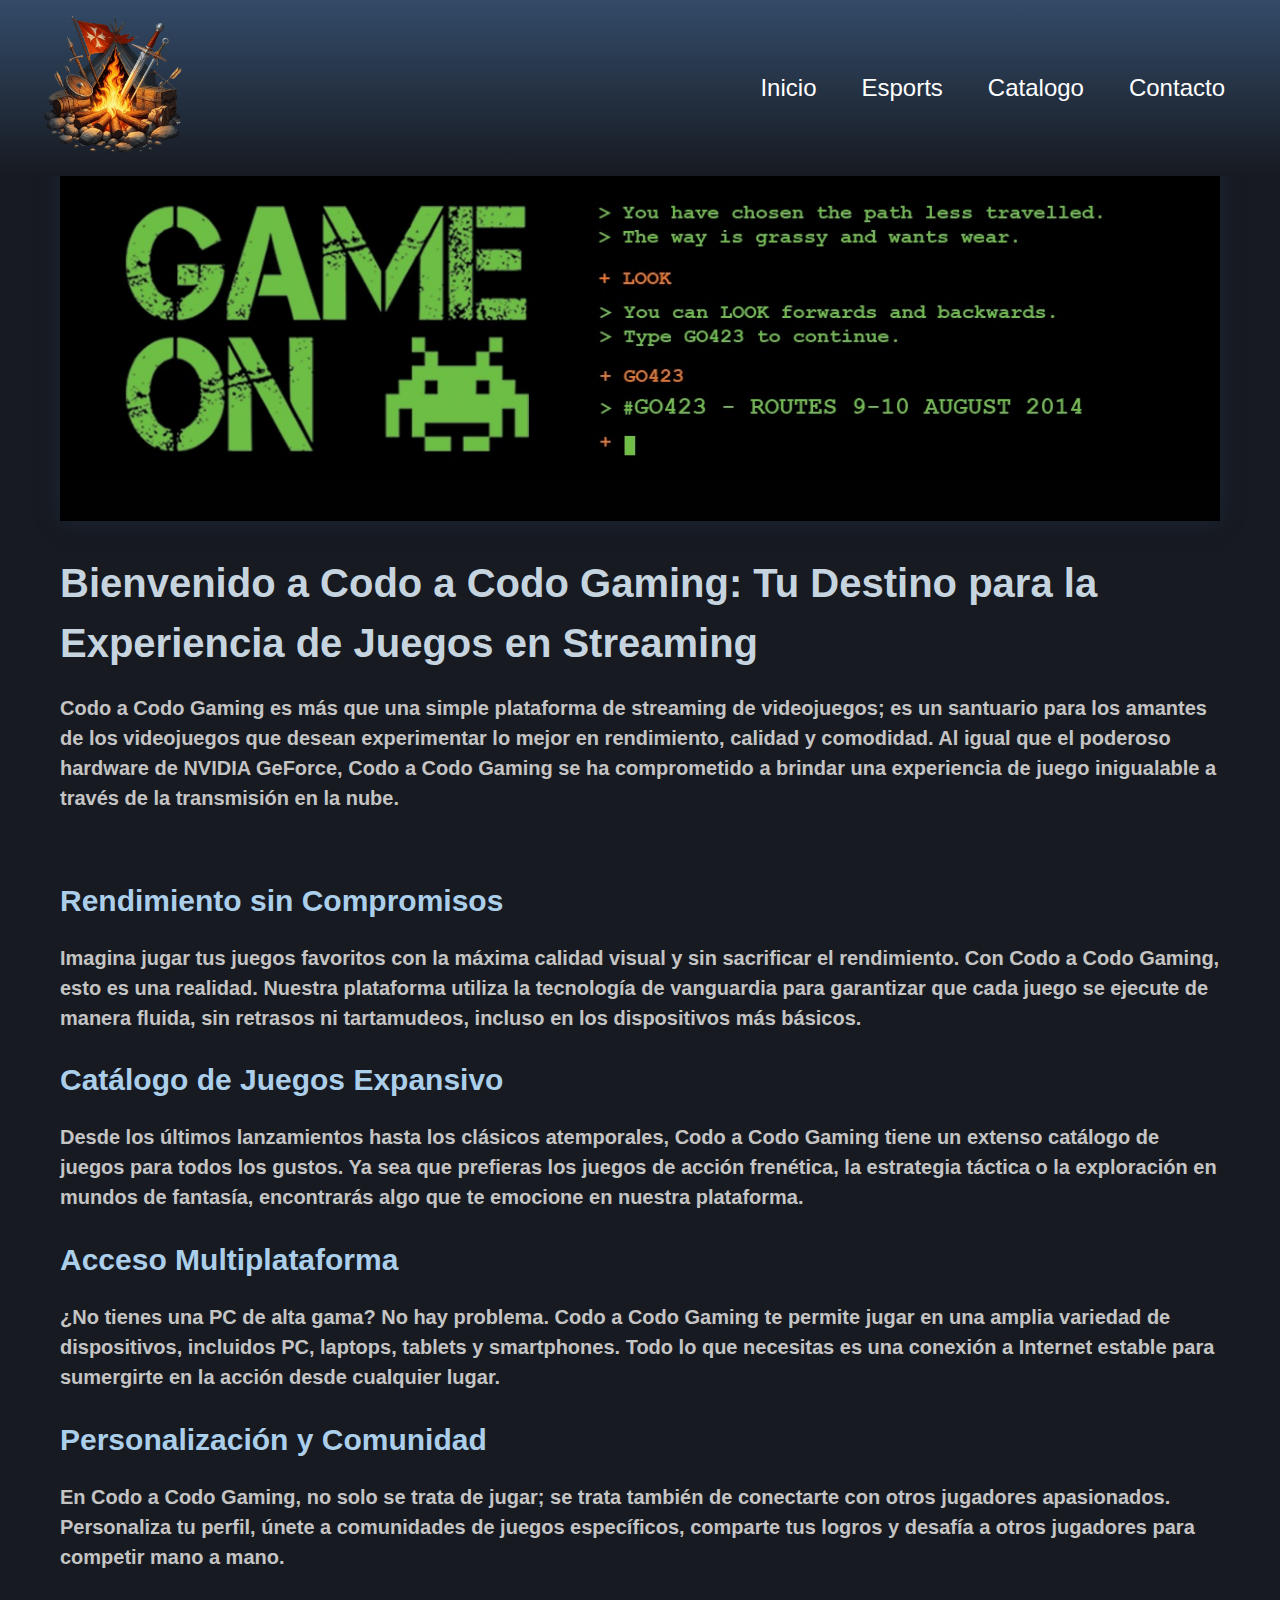
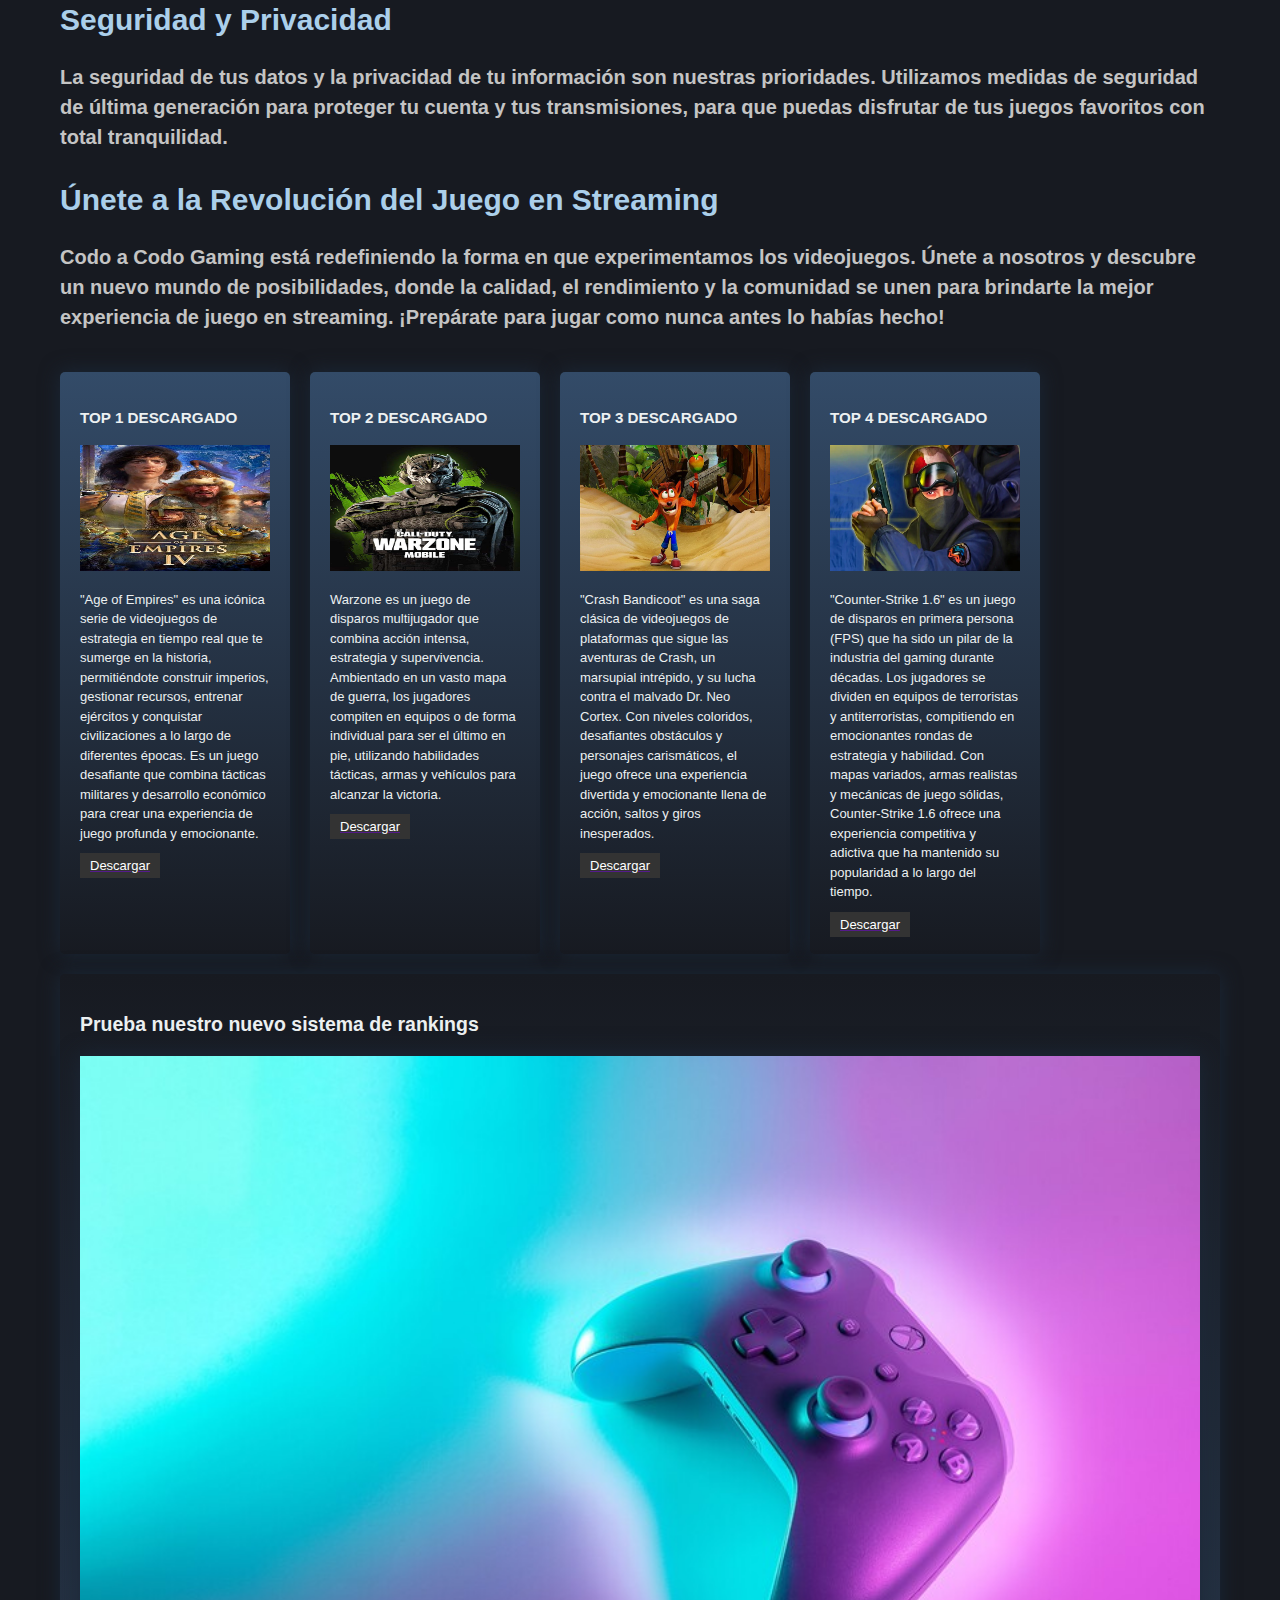
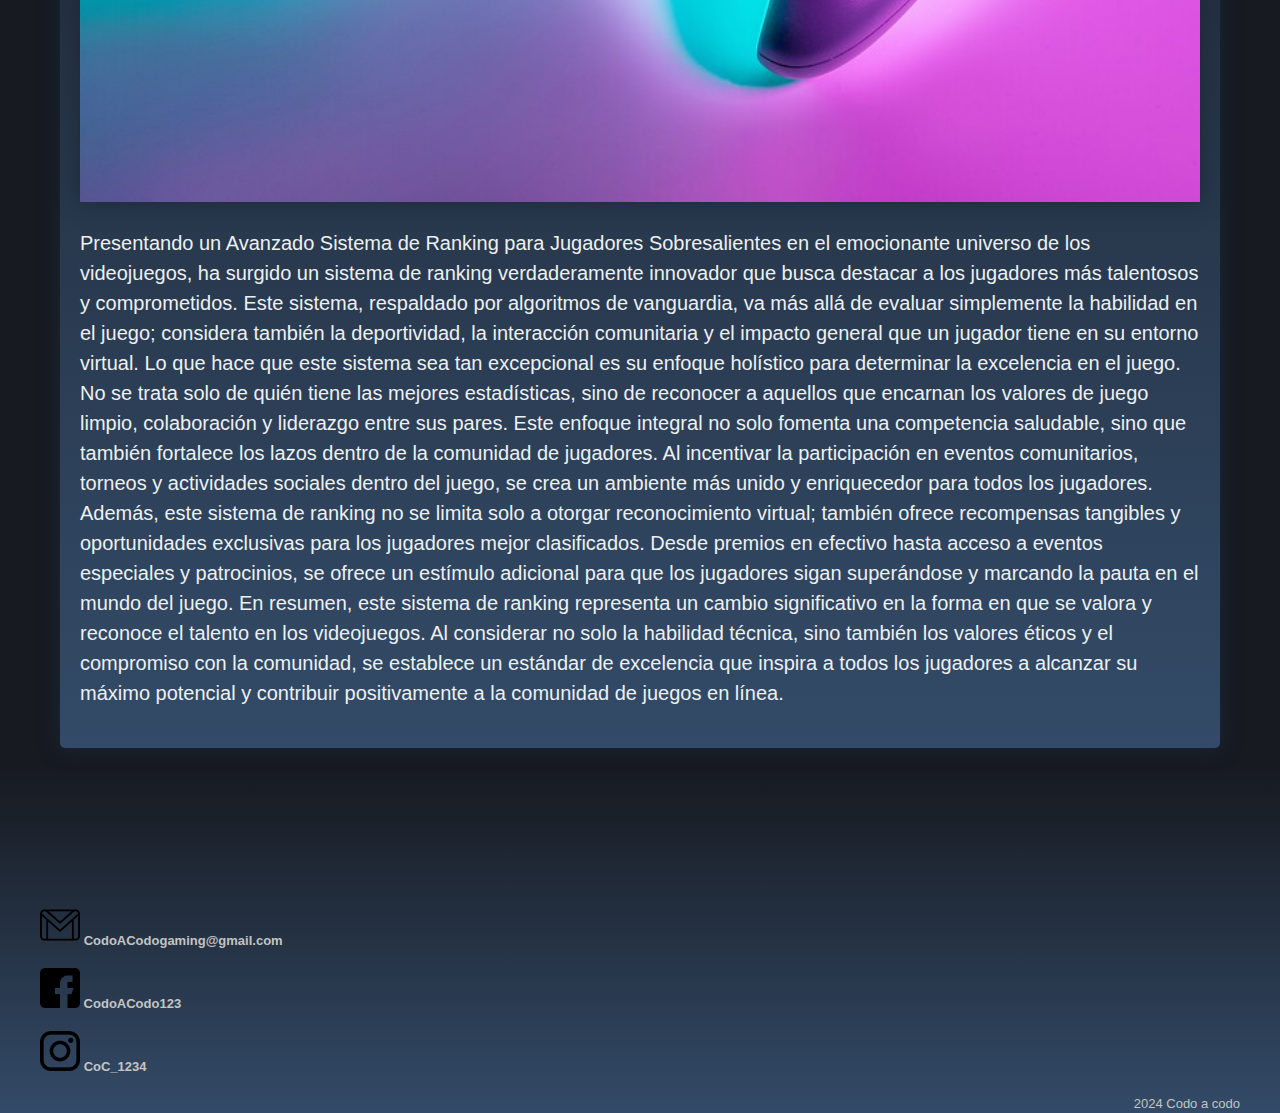
==== commit 1291cb3c: "header y footer en js" ====
--- a/index.html
+++ b/index.html
@@ -6,25 +6,11 @@
   <link rel="icon" href="images/icono.png" type="image/png">
   <title>Codo a Codo Gaming</title>
   <link rel="stylesheet" type="text/css" href="grid.css">
+  <script src="js/script.js"></script>
 </head>
 <body>
-  <div class="header-container">
-    <header class="header">
-      <div class="logoCoC">
-        <a href="index.html"><img src="images/logo.png" alt="logo"></a>
-      </div>
-      <nav class="navbar">
-        <input type="checkbox" class="checkbox" id="nav-toggle">
-        <label for="nav-toggle" class="nav-toggle-label">&#9776;</label>
-        <ul>
-          <li><a href="index.html">Inicio</a></li>
-          <li><a href="Esports.html">Esports</a></li>
-          <li><a href="Catalogo.html">Catalogo</a></li>
-          <li><a href="Contacto.html">Contacto</a></li>
-        </ul>
-      </nav>
-    </header>
-  </div>
+  <div id="header-container" class="header-container">
+    </div>
     <main class="container">
     <div class="article">
     <div class="contenedorbienvenida">
@@ -94,21 +80,7 @@
     </div>
   </main>
 
-
-  <footer class="footer">
-    <div class="container">
-      <aside class="footer_left">
-        <a href="#"><h4><img src="images/gmail.png" class="logo" alt=""></a> <span>  CodoACodogaming@gmail.com</span> </h4>
-      </aside>
-      <aside class="footer_left">
-        <a href="#"><h4><img src="images/facebook.png" class="logo" alt=""></a><span>  CodoACodo123</span> </h4>
-      </aside>
-      <aside class="footer_left">
-       <a href="#"><h4><img src="images/logotipo-de-instagram.png" class="logo" alt=""></a> <span>  CoC_1234</span> </h4>
-      </aside>
-      <div class="FooterTwo"> 2024 Codo a codo</div>
-    </div>
-    </div>
+  <footer id="footer-container" class="footer">
   </footer>
 </div>
 </body>
--- a/grid.css
+++ b/grid.css
@@ -39,7 +39,7 @@
 
 /* Estilos para el logo */
 .logoCoC img {
-  width: 200px;
+  width: 150px;
   max-width: 100%;
   height: auto;
 }
@@ -56,7 +56,7 @@
   padding: 0;
   display: flex;
   gap: 15px;
-  font-size: 1.2rem;
+  font-size: 1.5rem;
 }
 
 .navbar ul li a {
@@ -148,6 +148,9 @@
 .button:hover {
   background-color: #555;
 }
+.footer{
+  background: linear-gradient(to top, #334b68, #171a21);
+}
 .FooterTwo{
   display: flex;
   justify-content: flex-end;
@@ -219,16 +222,14 @@
 .container2 {
   margin-top: 100px;
   margin: 0 auto;
-  padding-top: 130px;
+  padding-top: 180px;
 }
 .catalogo{
   display: flex;
   text-align: center;
   justify-content: center;
   font-size: 40px; 
-  
   color: #c6d4df;
-  background: linear-gradient(to top, #171a21, #171a21);;
 }
 
 .carrusel {
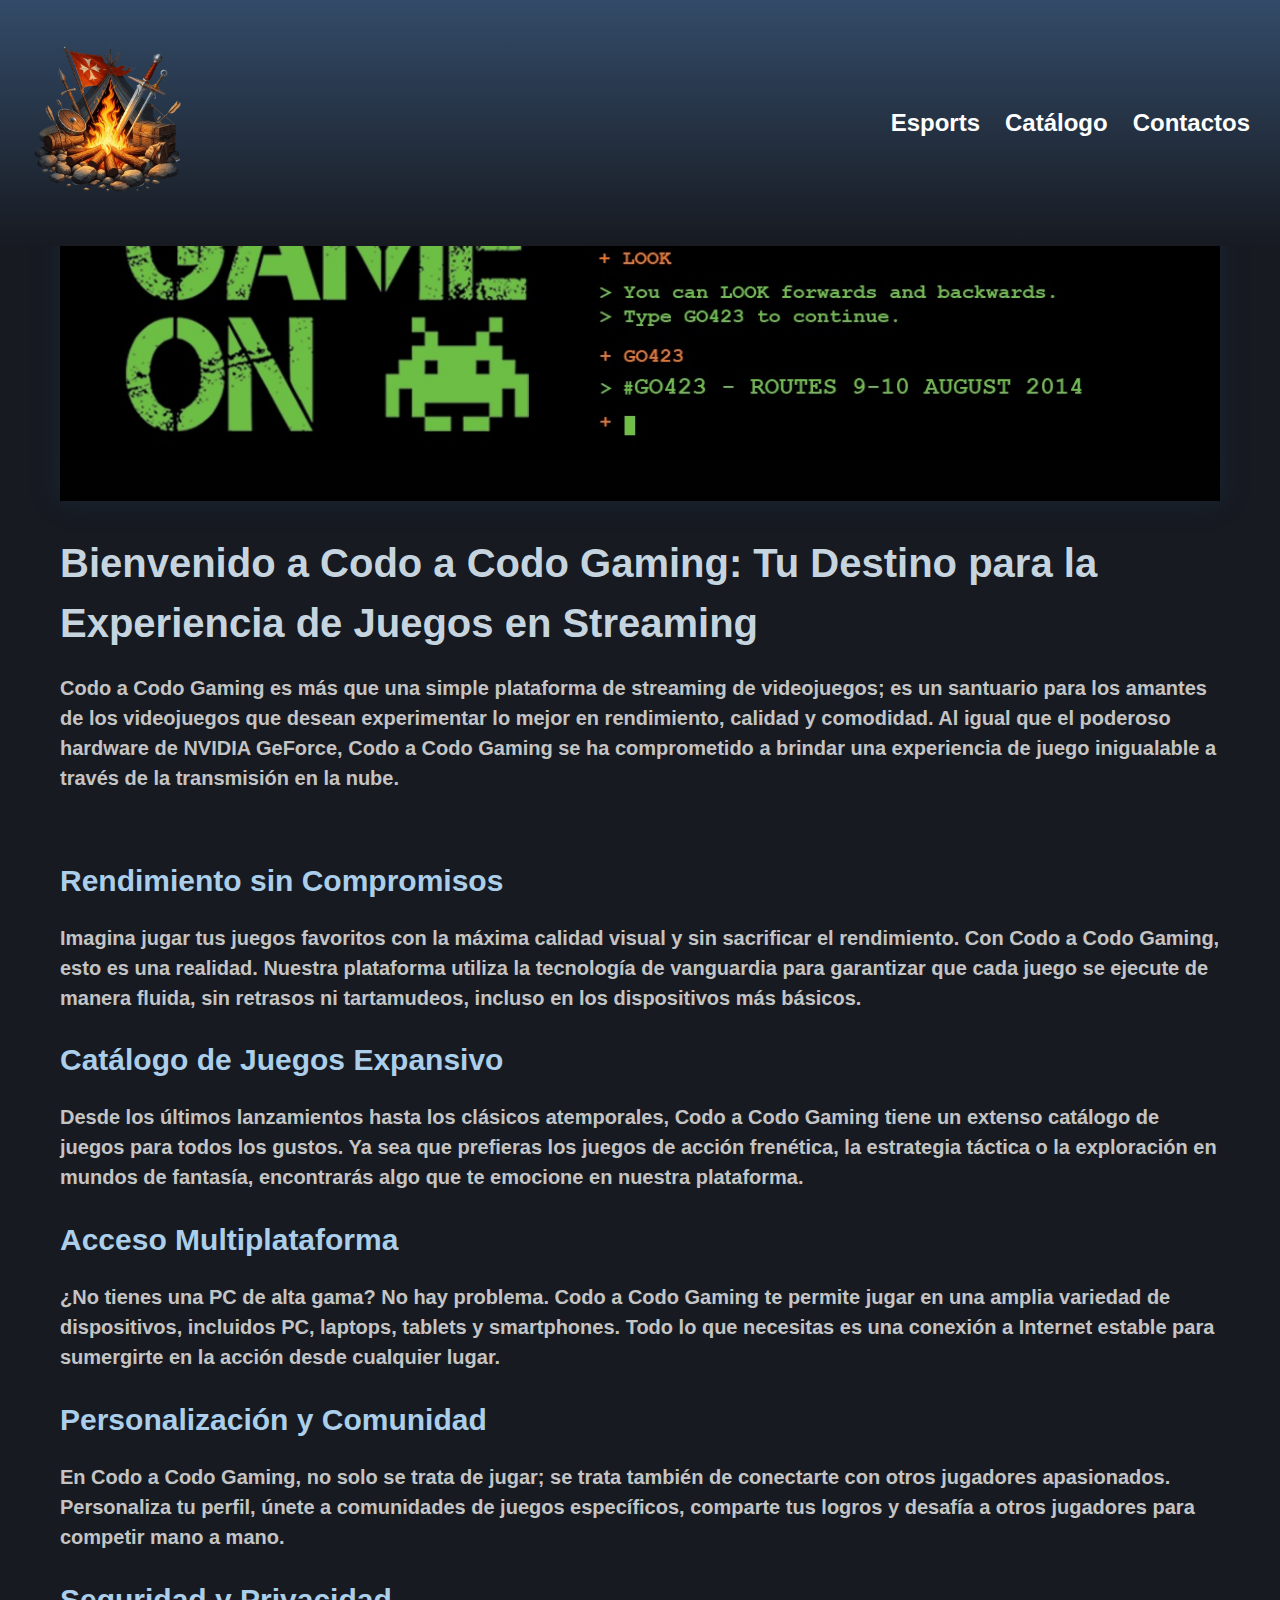
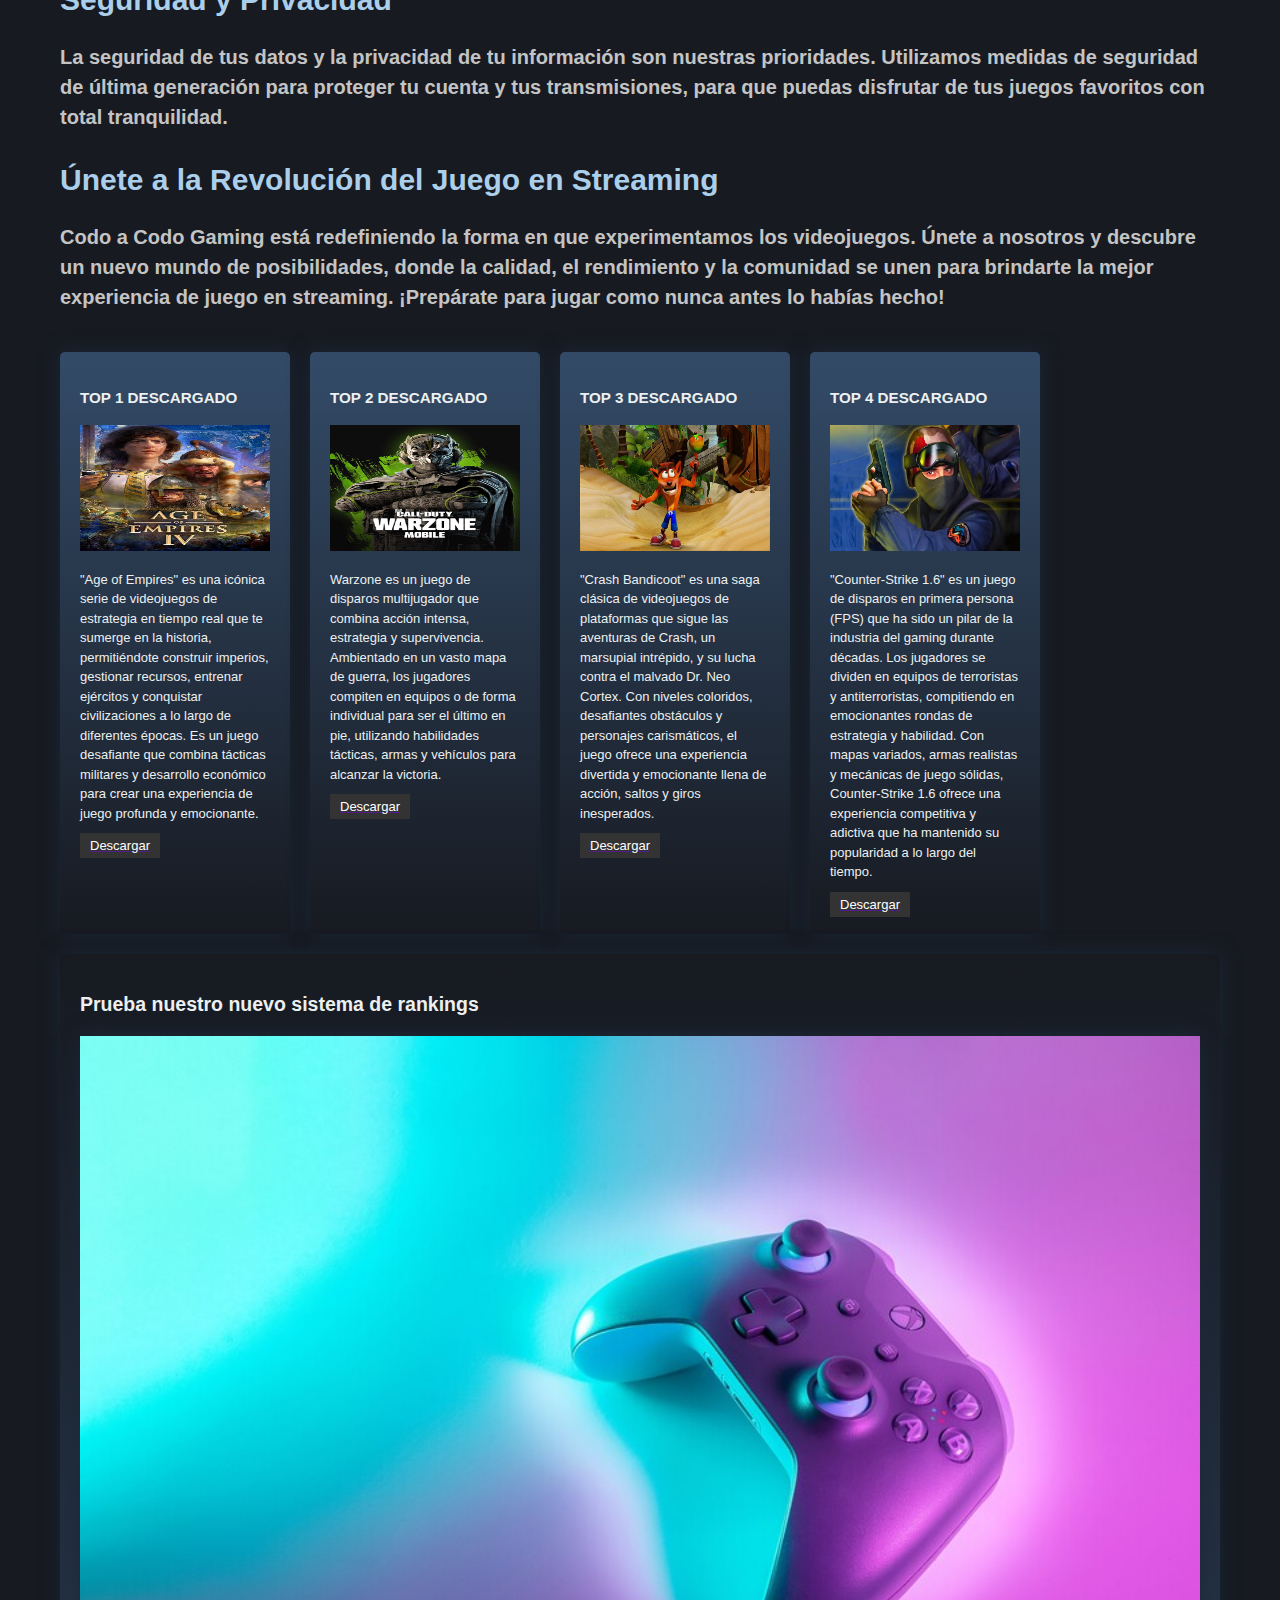
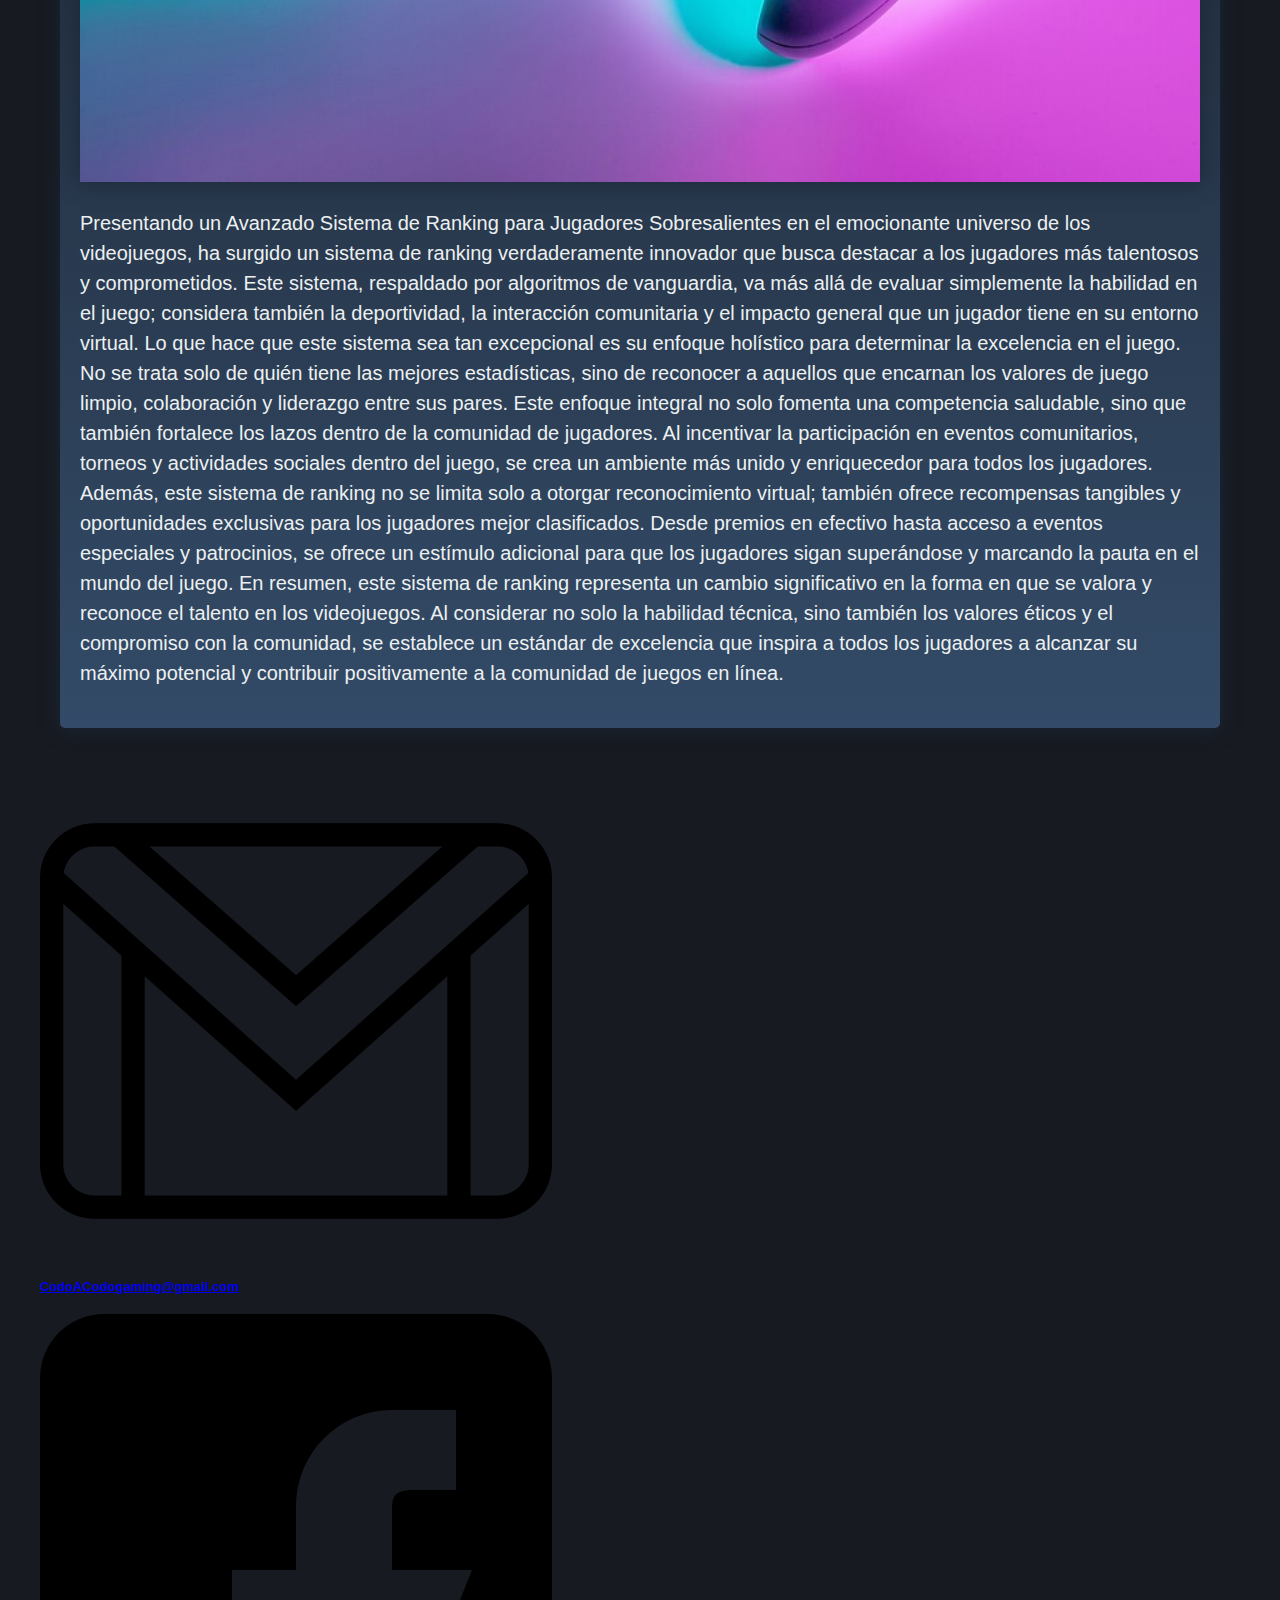
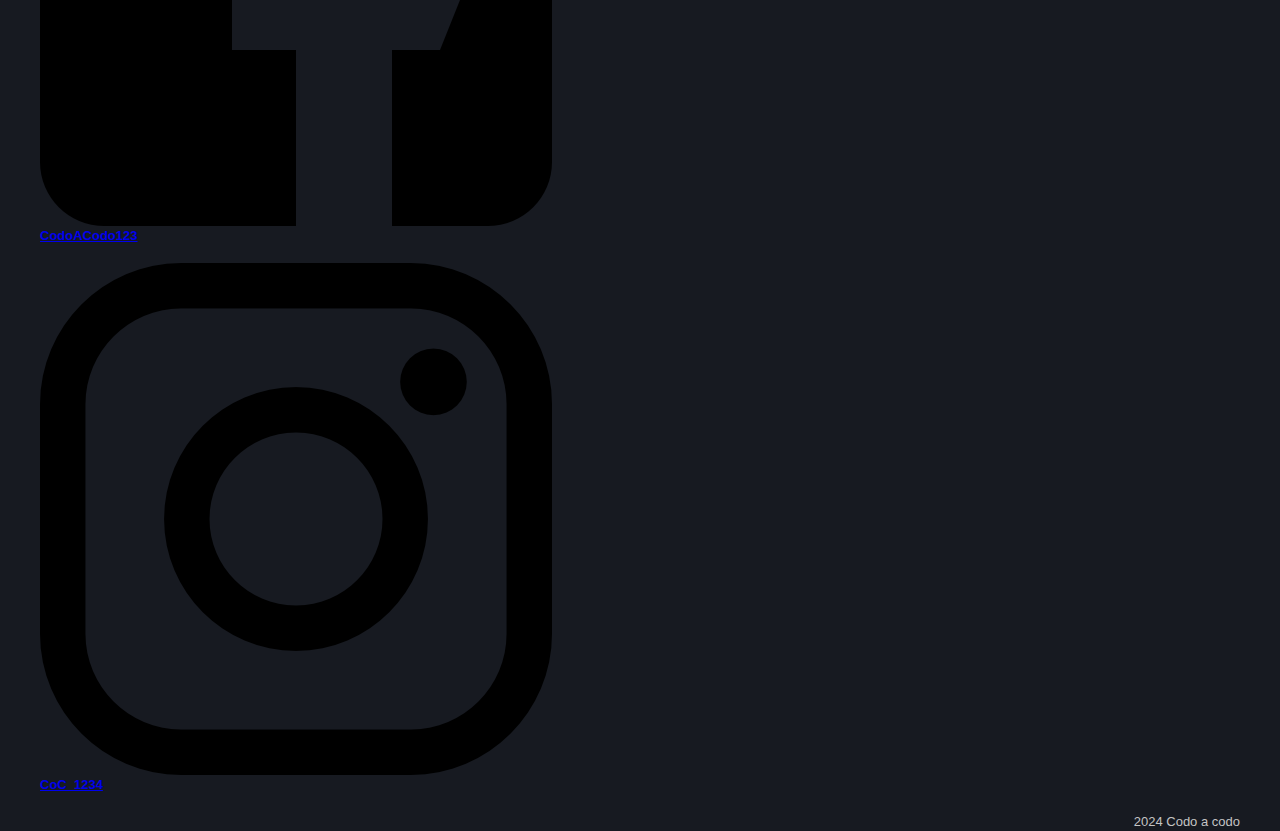
==== commit e87b1ea4: "header responsive" ====
--- a/index.html
+++ b/index.html
@@ -1,88 +1,240 @@
 <!DOCTYPE html>
 <html lang="es">
-<head>
-  <meta charset="UTF-8">
-  <meta name="viewport" content="width=device-width, initial-scale=1.0">
-  <link rel="icon" href="images/icono.png" type="image/png">
-  <title>Codo a Codo Gaming</title>
-  <link rel="stylesheet" type="text/css" href="grid.css">
-  <script src="js/script.js"></script>
-</head>
-<body>
-  <div id="header-container" class="header-container">
-    </div>
+  <head>
+    <meta charset="UTF-8" />
+    <meta name="viewport" content="width=device-width, initial-scale=1.0" />
+    <link rel="icon" href="images/icono.png" type="image/png" />
+    <title>Codo a Codo Gaming</title>
+    <link rel="stylesheet" type="text/css" href="grid.css" />
+    <link rel="stylesheet" type="text/css" href="header.css" />
+  </head>
+  <body>
+    <!-- Aca pongo el header del archivo header.js -->
+    <header id="header-placeholder"></header>
     <main class="container">
-    <div class="article">
-    <div class="contenedorbienvenida">
-      <section class="seccion0">
-        <img class="banner1" src="images/banner1.jpg" alt="banner1">
-        <h1>Bienvenido a Codo a Codo Gaming: Tu Destino para la Experiencia de Juegos en Streaming</h1>
-        <article>
-          <h3>Codo a Codo Gaming es más que una simple plataforma de streaming de videojuegos; es un santuario para los amantes de los videojuegos que desean experimentar lo mejor en rendimiento, calidad y comodidad. Al igual que el poderoso hardware de NVIDIA GeForce, Codo a Codo Gaming se ha comprometido a brindar una experiencia de juego inigualable a través de la transmisión en la nube.</h2>
-          <br>
-          <h2>Rendimiento sin Compromisos</h2>
-          <h3>Imagina jugar tus juegos favoritos con la máxima calidad visual y sin sacrificar el rendimiento. Con Codo a Codo Gaming, esto es una realidad. Nuestra plataforma utiliza la tecnología de vanguardia para garantizar que cada juego se ejecute de manera fluida, sin retrasos ni tartamudeos, incluso en los dispositivos más básicos.</h3>
-<h2>Catálogo de Juegos Expansivo</h2>
-<h3>Desde los últimos lanzamientos hasta los clásicos atemporales, Codo a Codo Gaming tiene un extenso catálogo de juegos para todos los gustos. Ya sea que prefieras los juegos de acción frenética, la estrategia táctica o la exploración en mundos de fantasía, encontrarás algo que te emocione en nuestra plataforma.</h3>
-<h2>Acceso Multiplataforma</h2>
-<h3>¿No tienes una PC de alta gama? No hay problema. Codo a Codo Gaming te permite jugar en una amplia variedad de dispositivos, incluidos PC, laptops, tablets y smartphones. Todo lo que necesitas es una conexión a Internet estable para sumergirte en la acción desde cualquier lugar.</h3>
-<h2>Personalización y Comunidad</h2>
-<h3>En Codo a Codo Gaming, no solo se trata de jugar; se trata también de conectarte con otros jugadores apasionados. Personaliza tu perfil, únete a comunidades de juegos específicos, comparte tus logros y desafía a otros jugadores para competir mano a mano.</h3>
-<h2>Seguridad y Privacidad</h2>
-<h3>La seguridad de tus datos y la privacidad de tu información son nuestras prioridades. Utilizamos medidas de seguridad de última generación para proteger tu cuenta y tus transmisiones, para que puedas disfrutar de tus juegos favoritos con total tranquilidad.</h3>
-<h2>Únete a la Revolución del Juego en Streaming</h2>
-<h3>Codo a Codo Gaming está redefiniendo la forma en que experimentamos los videojuegos. Únete a nosotros y descubre un nuevo mundo de posibilidades, donde la calidad, el rendimiento y la comunidad se unen para brindarte la mejor experiencia de juego en streaming. ¡Prepárate para jugar como nunca antes lo habías hecho!</h3>
-        </article>
-      </section>
-    </div>
+      <div class="article">
+        <div class="contenedorbienvenida">
+          <section class="seccion0">
+            <img class="banner1" src="images/banner1.jpg" alt="banner1" />
+            <h1>
+              Bienvenido a Codo a Codo Gaming: Tu Destino para la Experiencia de
+              Juegos en Streaming
+            </h1>
+            <article>
+              <h3>
+                Codo a Codo Gaming es más que una simple plataforma de streaming
+                de videojuegos; es un santuario para los amantes de los
+                videojuegos que desean experimentar lo mejor en rendimiento,
+                calidad y comodidad. Al igual que el poderoso hardware de NVIDIA
+                GeForce, Codo a Codo Gaming se ha comprometido a brindar una
+                experiencia de juego inigualable a través de la transmisión en
+                la nube.
+              </h3>
+              <br />
+              <h2>Rendimiento sin Compromisos</h2>
+              <h3>
+                Imagina jugar tus juegos favoritos con la máxima calidad visual
+                y sin sacrificar el rendimiento. Con Codo a Codo Gaming, esto es
+                una realidad. Nuestra plataforma utiliza la tecnología de
+                vanguardia para garantizar que cada juego se ejecute de manera
+                fluida, sin retrasos ni tartamudeos, incluso en los dispositivos
+                más básicos.
+              </h3>
+              <h2>Catálogo de Juegos Expansivo</h2>
+              <h3>
+                Desde los últimos lanzamientos hasta los clásicos atemporales,
+                Codo a Codo Gaming tiene un extenso catálogo de juegos para
+                todos los gustos. Ya sea que prefieras los juegos de acción
+                frenética, la estrategia táctica o la exploración en mundos de
+                fantasía, encontrarás algo que te emocione en nuestra
+                plataforma.
+              </h3>
+              <h2>Acceso Multiplataforma</h2>
+              <h3>
+                ¿No tienes una PC de alta gama? No hay problema. Codo a Codo
+                Gaming te permite jugar en una amplia variedad de dispositivos,
+                incluidos PC, laptops, tablets y smartphones. Todo lo que
+                necesitas es una conexión a Internet estable para sumergirte en
+                la acción desde cualquier lugar.
+              </h3>
+              <h2>Personalización y Comunidad</h2>
+              <h3>
+                En Codo a Codo Gaming, no solo se trata de jugar; se trata
+                también de conectarte con otros jugadores apasionados.
+                Personaliza tu perfil, únete a comunidades de juegos
+                específicos, comparte tus logros y desafía a otros jugadores
+                para competir mano a mano.
+              </h3>
+              <h2>Seguridad y Privacidad</h2>
+              <h3>
+                La seguridad de tus datos y la privacidad de tu información son
+                nuestras prioridades. Utilizamos medidas de seguridad de última
+                generación para proteger tu cuenta y tus transmisiones, para que
+                puedas disfrutar de tus juegos favoritos con total tranquilidad.
+              </h3>
+              <h2>Únete a la Revolución del Juego en Streaming</h2>
+              <h3>
+                Codo a Codo Gaming está redefiniendo la forma en que
+                experimentamos los videojuegos. Únete a nosotros y descubre un
+                nuevo mundo de posibilidades, donde la calidad, el rendimiento y
+                la comunidad se unen para brindarte la mejor experiencia de
+                juego en streaming. ¡Prepárate para jugar como nunca antes lo
+                habías hecho!
+              </h3>
+            </article>
+          </section>
+        </div>
 
-    
+        <div class="contenedortops">
+          <section class="seccion1">
+            <h3>TOP 1 DESCARGADO</h3>
+            <a class="textoseccion1" href="#"
+              ><img
+                src="images/Capa_do_jogo_Age_of_Empires_IV.jpg"
+                width="190"
+                height="126"
+                alt=""
+            /></a>
+            <p>
+              "Age of Empires" es una icónica serie de videojuegos de estrategia
+              en tiempo real que te sumerge en la historia, permitiéndote
+              construir imperios, gestionar recursos, entrenar ejércitos y
+              conquistar civilizaciones a lo largo de diferentes épocas. Es un
+              juego desafiante que combina tácticas militares y desarrollo
+              económico para crear una experiencia de juego profunda y
+              emocionante.
+            </p>
+            <a href=""><span class="button">Descargar</span></a>
+          </section>
+          <section class="seccion2">
+            <h3>TOP 2 DESCARGADO</h3>
+            <a class="textoseccion1" href="#"
+              ><img
+                src="images/gametiles_com.activision.callofduty.warzone.jpg"
+                width="190"
+                height="126"
+                alt=""
+            /></a>
+            <p>
+              Warzone es un juego de disparos multijugador que combina acción
+              intensa, estrategia y supervivencia. Ambientado en un vasto mapa
+              de guerra, los jugadores compiten en equipos o de forma individual
+              para ser el último en pie, utilizando habilidades tácticas, armas
+              y vehículos para alcanzar la victoria.
+            </p>
+            <a href=""><span class="button">Descargar</span></a>
+          </section>
+          <section class="seccion3">
+            <h3>TOP 3 DESCARGADO</h3>
+            <a class="textoseccion1" href="#"
+              ><img src="images/picture3.jpg" width="190" height="126" alt=""
+            /></a>
+            <p>
+              "Crash Bandicoot" es una saga clásica de videojuegos de
+              plataformas que sigue las aventuras de Crash, un marsupial
+              intrépido, y su lucha contra el malvado Dr. Neo Cortex. Con
+              niveles coloridos, desafiantes obstáculos y personajes
+              carismáticos, el juego ofrece una experiencia divertida y
+              emocionante llena de acción, saltos y giros inesperados.
+            </p>
+            <a href=""><span class="button">Descargar</span></a>
+          </section>
+          <section class="seccion4">
+            <h3>TOP 4 DESCARGADO</h3>
+            <a class="textoseccion1" href="#"
+              ><img
+                src="images/maxresdefault.webp"
+                width="190"
+                height="126"
+                alt=""
+            /></a>
+            <p>
+              "Counter-Strike 1.6" es un juego de disparos en primera persona
+              (FPS) que ha sido un pilar de la industria del gaming durante
+              décadas. Los jugadores se dividen en equipos de terroristas y
+              antiterroristas, compitiendo en emocionantes rondas de estrategia
+              y habilidad. Con mapas variados, armas realistas y mecánicas de
+              juego sólidas, Counter-Strike 1.6 ofrece una experiencia
+              competitiva y adictiva que ha mantenido su popularidad a lo largo
+              del tiempo.
+            </p>
+            <a href=""><span class="button">Descargar</span></a>
+          </section>
+        </div>
 
-    <div class="contenedortops">
-      <section class="seccion1">
-        <h3>TOP 1 DESCARGADO</h3>
-        <a class="textoseccion1" href="#"><img src="images/Capa_do_jogo_Age_of_Empires_IV.jpg" width="190" height="126" alt=""></a>
-        <p>"Age of Empires" es una icónica serie de videojuegos de estrategia en tiempo real que te sumerge en la historia, permitiéndote construir imperios, gestionar recursos, entrenar ejércitos y conquistar civilizaciones a lo largo de diferentes épocas. Es un juego desafiante que combina tácticas militares y desarrollo económico para crear una experiencia de juego profunda y emocionante. </p>
-        <a href=""><span class="button">Descargar</span></a>
-      </section>
-      <section class="seccion2">
-        <h3>TOP 2 DESCARGADO</h3>
-        <a class="textoseccion1" href="#"><img src="images/gametiles_com.activision.callofduty.warzone.jpg" width="190" height="126" alt=""></a>
-        <p>Warzone es un juego de disparos multijugador que combina acción intensa, estrategia y supervivencia. Ambientado en un vasto mapa de guerra, los jugadores compiten en equipos o de forma individual para ser el último en pie, utilizando habilidades tácticas, armas y vehículos para alcanzar la victoria.</p>
-        <a href=""><span class="button">Descargar</span></a>
-      </section>
-      <section class="seccion3">
-        <h3>TOP 3 DESCARGADO</h3>
-        <a class="textoseccion1" href="#"><img src="images/picture3.jpg" width="190" height="126" alt=""></a>
-        <p>"Crash Bandicoot" es una saga clásica de videojuegos de plataformas que sigue las aventuras de Crash, un marsupial intrépido, y su lucha contra el malvado Dr. Neo Cortex. Con niveles coloridos, desafiantes obstáculos y personajes carismáticos, el juego ofrece una experiencia divertida y emocionante llena de acción, saltos y giros inesperados. </p>
-        <a href=""><span class="button">Descargar</span></a>
-      </section>
-      <section class="seccion4">
-        <h3>TOP 4 DESCARGADO</h3>
-        <a class="textoseccion1" href="#"><img src="images/maxresdefault.webp" width="190" height="126" alt=""></a>
-        <p>"Counter-Strike 1.6" es un juego de disparos en primera persona (FPS) que ha sido un pilar de la industria del gaming durante décadas. Los jugadores se dividen en equipos de terroristas y antiterroristas, compitiendo en emocionantes rondas de estrategia y habilidad. Con mapas variados, armas realistas y mecánicas de juego sólidas, Counter-Strike 1.6 ofrece una experiencia competitiva y adictiva que ha mantenido su popularidad a lo largo del tiempo. </p>
-        <a href=""><span class="button">Descargar</span></a>
-      </section>
-    </div>
+        <div class="contenedortops2">
+          <section class="seccion5">
+            <h2>Prueba nuestro nuevo sistema de rankings</h2>
+            <a class="textoseccion1" href="#"
+              ><img src="images/840_560.jpeg" class="banner1" alt=""
+            /></a>
+            <p class="SistemaRanking">
+              Presentando un Avanzado Sistema de Ranking para Jugadores
+              Sobresalientes en el emocionante universo de los videojuegos, ha
+              surgido un sistema de ranking verdaderamente innovador que busca
+              destacar a los jugadores más talentosos y comprometidos. Este
+              sistema, respaldado por algoritmos de vanguardia, va más allá de
+              evaluar simplemente la habilidad en el juego; considera también la
+              deportividad, la interacción comunitaria y el impacto general que
+              un jugador tiene en su entorno virtual. Lo que hace que este
+              sistema sea tan excepcional es su enfoque holístico para
+              determinar la excelencia en el juego. No se trata solo de quién
+              tiene las mejores estadísticas, sino de reconocer a aquellos que
+              encarnan los valores de juego limpio, colaboración y liderazgo
+              entre sus pares. Este enfoque integral no solo fomenta una
+              competencia saludable, sino que también fortalece los lazos dentro
+              de la comunidad de jugadores. Al incentivar la participación en
+              eventos comunitarios, torneos y actividades sociales dentro del
+              juego, se crea un ambiente más unido y enriquecedor para todos los
+              jugadores. Además, este sistema de ranking no se limita solo a
+              otorgar reconocimiento virtual; también ofrece recompensas
+              tangibles y oportunidades exclusivas para los jugadores mejor
+              clasificados. Desde premios en efectivo hasta acceso a eventos
+              especiales y patrocinios, se ofrece un estímulo adicional para que
+              los jugadores sigan superándose y marcando la pauta en el mundo
+              del juego. En resumen, este sistema de ranking representa un
+              cambio significativo en la forma en que se valora y reconoce el
+              talento en los videojuegos. Al considerar no solo la habilidad
+              técnica, sino también los valores éticos y el compromiso con la
+              comunidad, se establece un estándar de excelencia que inspira a
+              todos los jugadores a alcanzar su máximo potencial y contribuir
+              positivamente a la comunidad de juegos en línea.
+            </p>
+          </section>
+        </div>
+      </div>
+    </main>
 
-
-    <div class="contenedortops2">
-      <section class="seccion5">
-        <h2>Prueba nuestro nuevo sistema de rankings</h2>
-        <a class="textoseccion1" href="#"><img src="images/840_560.jpeg" class="banner1" alt=""></a>
-        <p class="SistemaRanking">Presentando un Avanzado Sistema de Ranking para Jugadores Sobresalientes
-en el emocionante universo de los videojuegos, ha surgido un sistema de ranking verdaderamente innovador que busca destacar a los jugadores más talentosos y comprometidos. Este sistema, respaldado por algoritmos de vanguardia, va más allá de evaluar simplemente la habilidad en el juego; considera también la deportividad, la interacción comunitaria y el impacto general que un jugador tiene en su entorno virtual.
-Lo que hace que este sistema sea tan excepcional es su enfoque holístico para determinar la excelencia en el juego. No se trata solo de quién tiene las mejores estadísticas, sino de reconocer a aquellos que encarnan los valores de juego limpio, colaboración y liderazgo entre sus pares.
-Este enfoque integral no solo fomenta una competencia saludable, sino que también fortalece los lazos dentro de la comunidad de jugadores. Al incentivar la participación en eventos comunitarios, torneos y actividades sociales dentro del juego, se crea un ambiente más unido y enriquecedor para todos los jugadores.
-Además, este sistema de ranking no se limita solo a otorgar reconocimiento virtual; también ofrece recompensas tangibles y oportunidades exclusivas para los jugadores mejor clasificados. Desde premios en efectivo hasta acceso a eventos especiales y patrocinios, se ofrece un estímulo adicional para que los jugadores sigan superándose y marcando la pauta en el mundo del juego.
-En resumen, este sistema de ranking representa un cambio significativo en la forma en que se valora y reconoce el talento en los videojuegos. Al considerar no solo la habilidad técnica, sino también los valores éticos y el compromiso con la comunidad, se establece un estándar de excelencia que inspira a todos los jugadores a alcanzar su máximo potencial y contribuir positivamente a la comunidad de juegos en línea.</p>
-      </section>
-    </div>
-  </main>
-
-  <footer id="footer-container" class="footer">
-  </footer>
-</div>
-</body>
-
-</html>+    <footer class="footer">
+      <div class="container">
+        <aside class="footer_left">
+          <a href="#"
+            ><h4>
+              <img src="images/gmail.png" class="logo" alt="" />
+              <span> CodoACodogaming@gmail.com</span>
+            </h4></a
+          >
+        </aside>
+        <aside class="footer_left">
+          <a href="#"
+            ><h4>
+              <img src="images/facebook.png" class="logo" alt="" /><span>
+                CodoACodo123</span
+              >
+            </h4></a
+          >
+        </aside>
+        <aside class="footer_left">
+          <a href="#"
+            ><h4>
+              <img src="images/logotipo-de-instagram.png" class="logo" alt="" />
+              <span> CoC_1234</span>
+            </h4></a
+          >
+        </aside>
+        <div class="FooterTwo">2024 Codo a codo</div>
+      </div>
+    </footer>
+    <script src="js/header.js"></script>
+  </body>
+</html>
--- a/grid.css
+++ b/grid.css
@@ -5,29 +5,27 @@
   color: #c4c4c4;
   margin: 0;
   line-height: 1.5;
-
 }
 
 .container {
   max-width: 1200px;
   margin-top: 100px;
   margin: 0 auto;
-  padding-top: 120px;
+  padding: 0 20px;
 }
 
 /* Estilos para el contenedor del header */
-.header-container {
-  display: flex;
-  justify-content: center; 
+/* .header-container {
+  display: flex;
+  justify-content: center;
   width: 100%;
   position: fixed;
-  z-index: 1000; 
+  z-index: 1000;
   background: linear-gradient(to bottom, #334b68, #171a21);
-  
-}
+} */
 
 /* Estilos para el header */
-.header {
+/* .header {
   color: #fff;
   padding: 10px 0;
   display: flex;
@@ -35,11 +33,11 @@
   align-items: center;
   width: 100%;
   max-width: 1200px;
-}
+} */
 
 /* Estilos para el logo */
-.logoCoC img {
-  width: 150px;
+/* .logoCoC img {
+  width: 200px;
   max-width: 100%;
   height: auto;
 }
@@ -47,16 +45,16 @@
   width: 40px;
   max-width: 100%;
   height: auto;
-}
+} */
 
 /* Estilos para la barra de navegación */
-.navbar ul {
+/* .navbar ul {
   list-style-type: none;
   margin: 0;
   padding: 0;
   display: flex;
   gap: 15px;
-  font-size: 1.5rem;
+  font-size: 1.2rem;
 }
 
 .navbar ul li a {
@@ -68,14 +66,14 @@
 
 .navbar ul li a:hover {
   color: rgb(191, 255, 0);
-}
-.checkbox{
-   display: none;
-}
-.nav-toggle-label {
+} */
+.checkbox {
+  display: none;
+}
+/* .nav-toggle-label {
   display: none;
   cursor: pointer;
-}
+} */
 
 /* Estilos para el main */
 .article {
@@ -85,29 +83,30 @@
   padding: 20px;
 }
 img.banner1 {
-  width: 100%; 
+  width: 100%;
   height: auto;
-  box-shadow: 0 0 20px rgba(27, 40, 56, 1.5)
+  box-shadow: 0 0 20px rgba(27, 40, 56, 1.5);
 }
 
 .contenedorbienvenida {
-  grid-column: span 2; 
+  grid-column: span 2;
+  margin-top: 100px;
 }
 
 /* Estilos para el texto del mensaje de bienvenida */
 .contenedorbienvenida h1 {
-  font-size: 40px; 
-  margin-bottom: 20px; 
+  font-size: 40px;
+  margin-bottom: 20px;
   color: #c6d4df;
 }
 .contenedorbienvenida h2 {
-    font-size: 30px; 
-    margin-bottom: 20px; 
-    color: #abcfea;
+  font-size: 30px;
+  margin-bottom: 20px;
+  color: #abcfea;
 }
 .contenedorbienvenida h3 {
-  font-size: 20px; 
-  margin-bottom: 20px; 
+  font-size: 20px;
+  margin-bottom: 20px;
 }
 
 .contenedortops {
@@ -125,16 +124,16 @@
 .seccion3,
 .seccion4,
 .seccion5 {
-  background: linear-gradient(to bottom, #334b68, #171a21);;
+  background: linear-gradient(to bottom, #334b68, #171a21);
   padding: 20px;
   color: #ecf0f1;
   border-radius: 5px;
   box-shadow: 0 0 20px rgba(27, 40, 56, 1.5);
 }
 .seccion5 {
-  background: linear-gradient(to top, #334b68, #171a21);;
-}
-.SistemaRanking{
+  background: linear-gradient(to top, #334b68, #171a21);
+}
+.SistemaRanking {
   font-size: 20px;
 }
 
@@ -148,10 +147,7 @@
 .button:hover {
   background-color: #555;
 }
-.footer{
-  background: linear-gradient(to top, #334b68, #171a21);
-}
-.FooterTwo{
+.FooterTwo {
   display: flex;
   justify-content: flex-end;
 }
@@ -215,21 +211,8 @@
   }
 
   .contenedortops {
-    grid-template-columns: repeat(2, 1fr); 
-  }
-}
-/* catalogo */
-.container2 {
-  margin-top: 100px;
-  margin: 0 auto;
-  padding-top: 180px;
-}
-.catalogo{
-  display: flex;
-  text-align: center;
-  justify-content: center;
-  font-size: 40px; 
-  color: #c6d4df;
+    grid-template-columns: repeat(2, 1fr);
+  }
 }
 
 .carrusel {
@@ -243,53 +226,48 @@
   position: absolute;
   top: 0;
   left: 0;
-  width: 200%; 
+  width: 200%;
   height: 100%;
   display: flex;
   padding: 30px;
 }
 
 .img-container img {
-  width: 50%; 
+  width: 50%;
 }
 
 .carrusel-1 .img-container {
-  animation: desplazar 15s linear infinite; 
+  animation: desplazar 15s linear infinite;
 }
 
 .carrusel-2 .img-container {
-  animation: desplazar 10s linear infinite; 
+  animation: desplazar 10s linear infinite;
 }
 
 .carrusel-3 .img-container {
-  animation: desplazar 20s linear infinite; 
+  animation: desplazar 20s linear infinite;
 }
 
 @keyframes desplazar {
   100% {
-      transform: translateX(-50%); 
-  }
-}
-
+    transform: translateX(-50%);
+  }
+}
 
 @media (max-width: 768px) {
   .img-container img {
-      width: 100%; 
+    width: 100%;
   }
 
   .carrusel-1 .img-container {
-      animation-duration: 10s; 
+    animation-duration: 10s;
   }
 
   .carrusel-2 .img-container {
-      animation-duration: 7s; 
+    animation-duration: 7s;
   }
 
   .carrusel-3 .img-container {
-      animation-duration: 15s; 
-  }
-}
-
-
-
-
+    animation-duration: 15s;
+  }
+}
--- a/header.css
+++ b/header.css
@@ -0,0 +1,155 @@
+.custom-header {
+  display: flex;
+  justify-content: space-between;
+  align-items: center;
+  padding: 40px 30px;
+  background: linear-gradient(to bottom, #334b68, #171a21);
+  color: #fff;
+  position: fixed;
+  top: 0;
+  left: 0;
+  right: 0;
+  z-index: 1000;
+}
+
+.logo {
+  display: flex;
+  align-items: center;
+}
+
+@media (max-width: 1023px) {
+  .logo img {
+    max-width: 120px; /* Tamaño máximo del logo en dispositivos móviles */
+    margin-right: 10px; /* Espacio a la derecha del logo en dispositivos móviles */
+  }
+}
+
+@media (min-width: 1024px) {
+  .logo img {
+    max-width: 160px; /* Tamaño máximo del logo en dispositivos desktop */
+    margin-right: 20px; /* Espacio a la derecha del logo en dispositivos desktop */
+  }
+}
+
+nav ul {
+  list-style: none;
+  display: flex;
+}
+
+nav ul li {
+  margin-left: 25px;
+}
+
+nav ul li a {
+  color: #fff;
+  text-decoration: none;
+  font-weight: bold;
+  font-size: x-large;
+}
+
+nav ul li a:hover {
+  text-decoration: underline;
+}
+
+.burger-menu {
+  display: none;
+  background: none;
+  border: none;
+  font-size: 45px;
+  cursor: pointer;
+  color: #fff;
+}
+
+.nav-links {
+  display: flex;
+}
+
+.nav-links.show {
+  display: block; /* Ocultar la barra de navegación por defecto */
+}
+
+/* Media query para dispositivos móviles */
+@media (max-width: 1023px) {
+  /* Mostrar el botón del menú hamburguesa en dispositivos móviles */
+  .burger-menu {
+    display: block;
+  }
+
+  /* Mostrar la barra de navegación cuando se abre el menú hamburguesa */
+  .nav-links {
+    display: none;
+  }
+  /* Estilos para el menú hamburguesa cuando se muestra */
+  .menu-overlay {
+    position: fixed;
+    top: 0;
+    left: 0;
+    width: 100%;
+    height: 100%;
+    background-color: rgba(0, 0, 0, 0.8); /* Fondo semitransparente */
+    z-index: 1000;
+    display: flex;
+    justify-content: flex-end; /* Alinear el contenido a la derecha */
+    transform: translateX(100%); /* Inicialmente oculto fuera de la pantalla */
+    transition: transform 0.3s ease-in-out;
+  }
+
+  .menu-content {
+    width: 75%;
+    height: 100%;
+    background-color: #334b68;
+    padding: 100px 20px;
+    box-sizing: border-box;
+    overflow-y: auto;
+    display: flex;
+    flex-direction: column;
+    justify-content: start;
+    align-items: center;
+    text-align: center;
+  }
+
+  .menu-content ul {
+    list-style: none;
+    padding: 0;
+    margin: 0;
+  }
+
+  .menu-content ul li {
+    margin-bottom: 35px;
+  }
+
+  .menu-content ul li a {
+    color: #fff;
+    text-decoration: none;
+    font-size: 20px;
+  }
+
+  .close-btn {
+    position: absolute;
+    background: none;
+    top: 20px;
+    right: 20px;
+    font-size: 24px;
+    color: #fff;
+  }
+
+  /* Deslizar el menú hamburguesa desde la derecha hacia el centro */
+  .menu-content.show {
+    transform: translateX(0);
+  }
+}
+
+/* Media query para dispositivos desktop */
+@media (min-width: 1024px) {
+  .burger-menu {
+    display: none;
+  }
+
+  .close-btn {
+    display: none;
+  }
+
+  .menu-overlay {
+    display: none;
+  }
+}
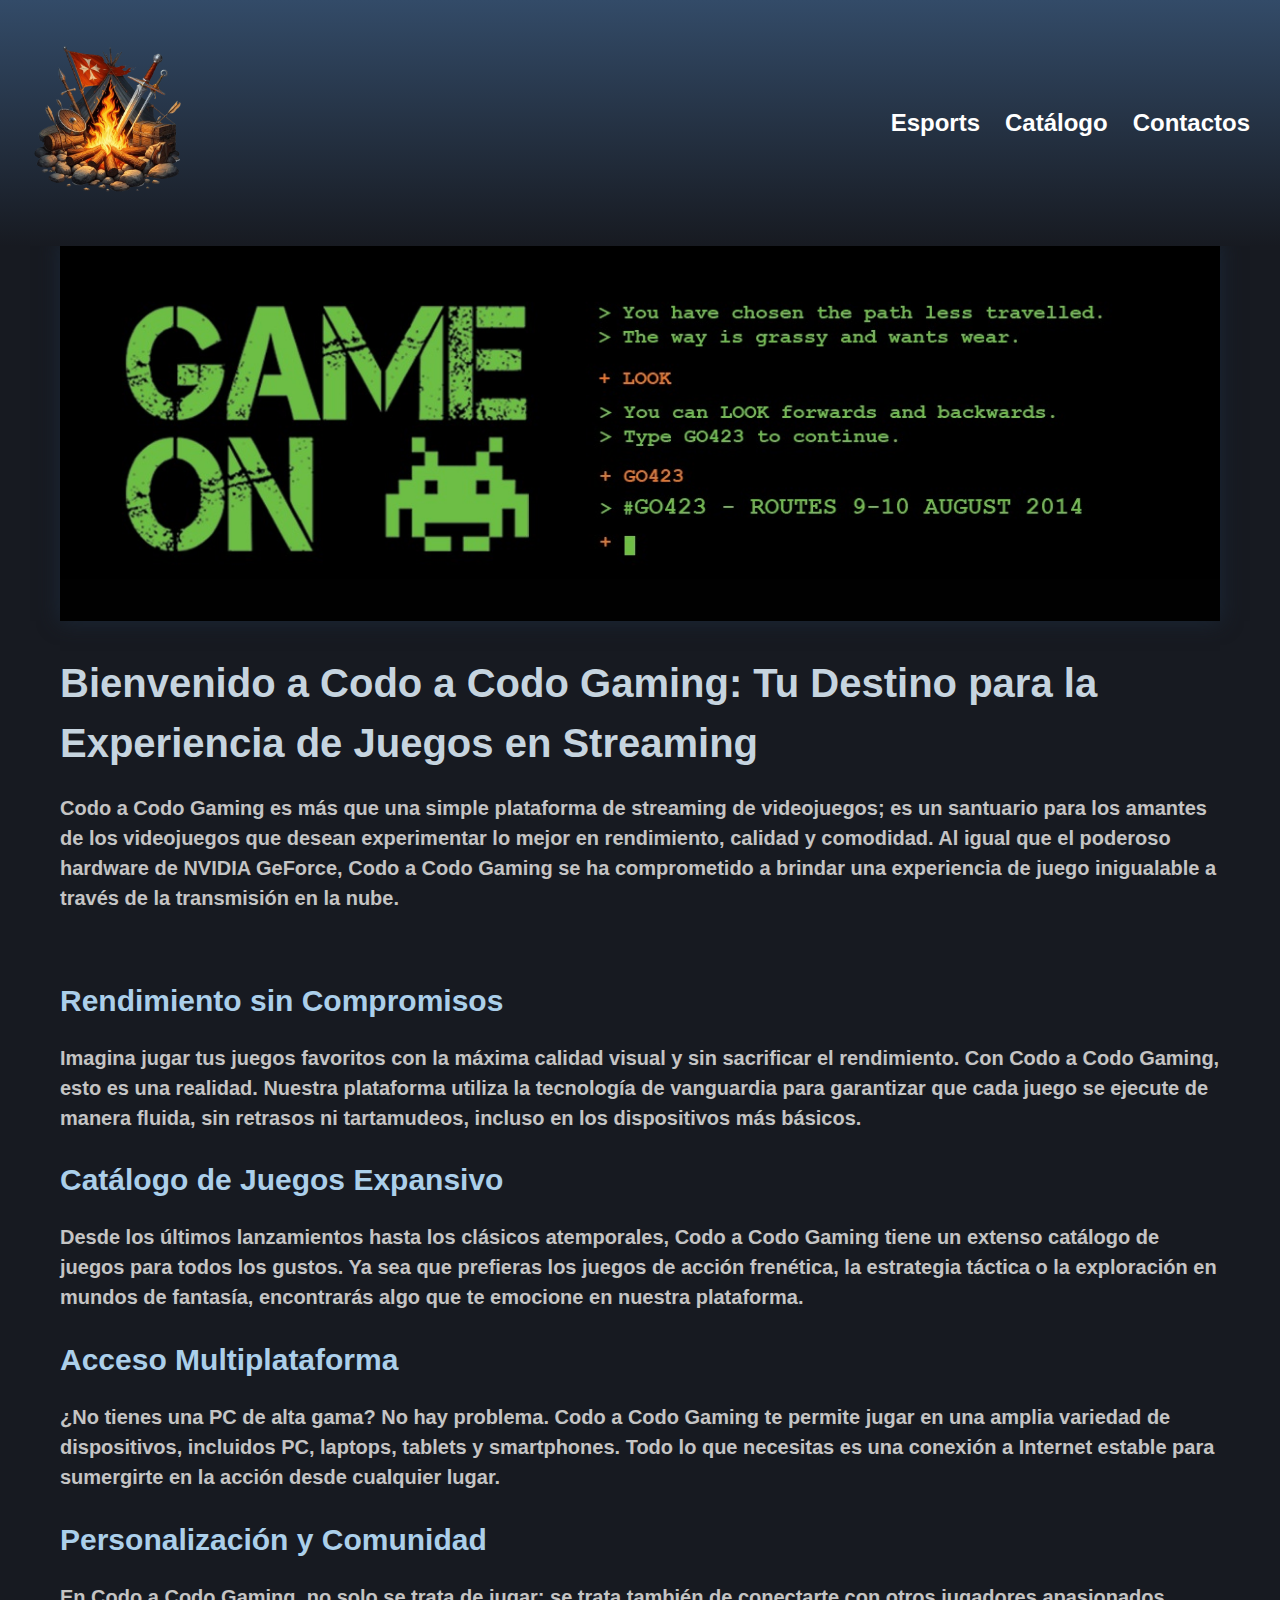
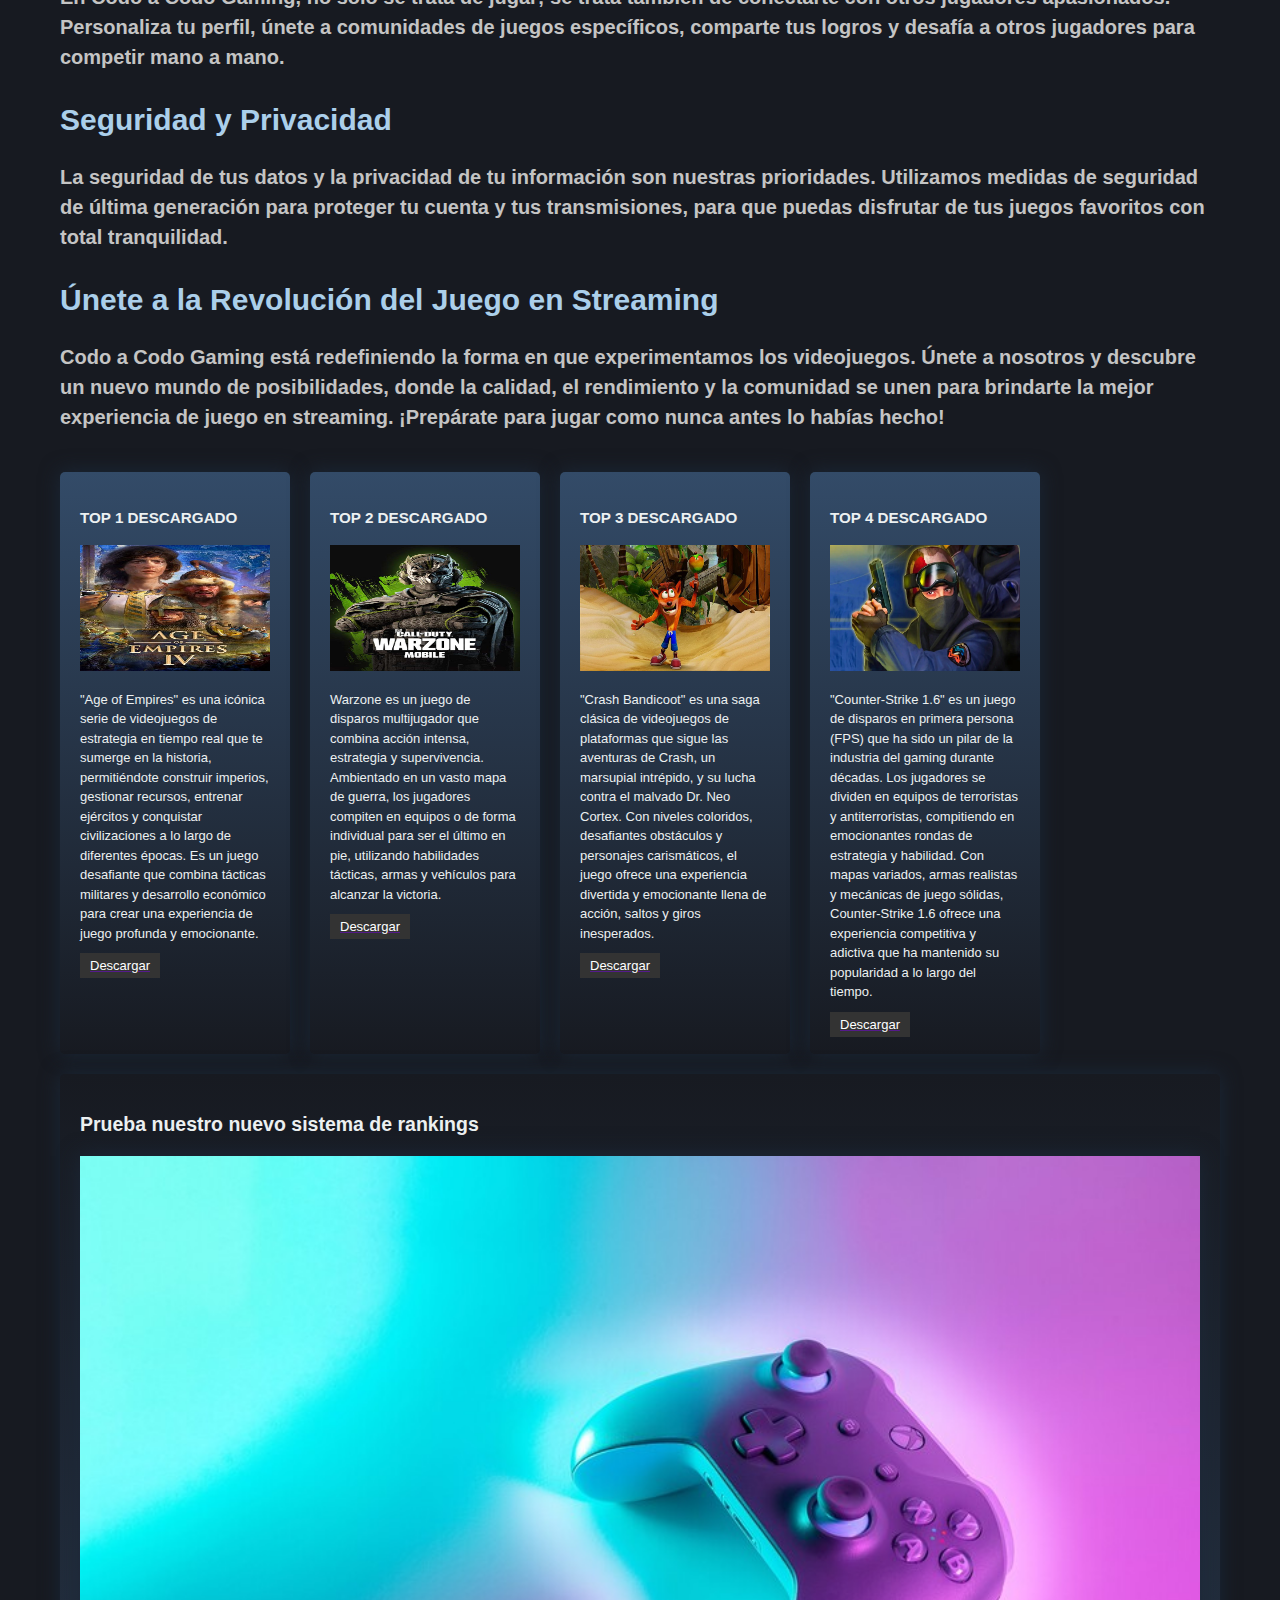
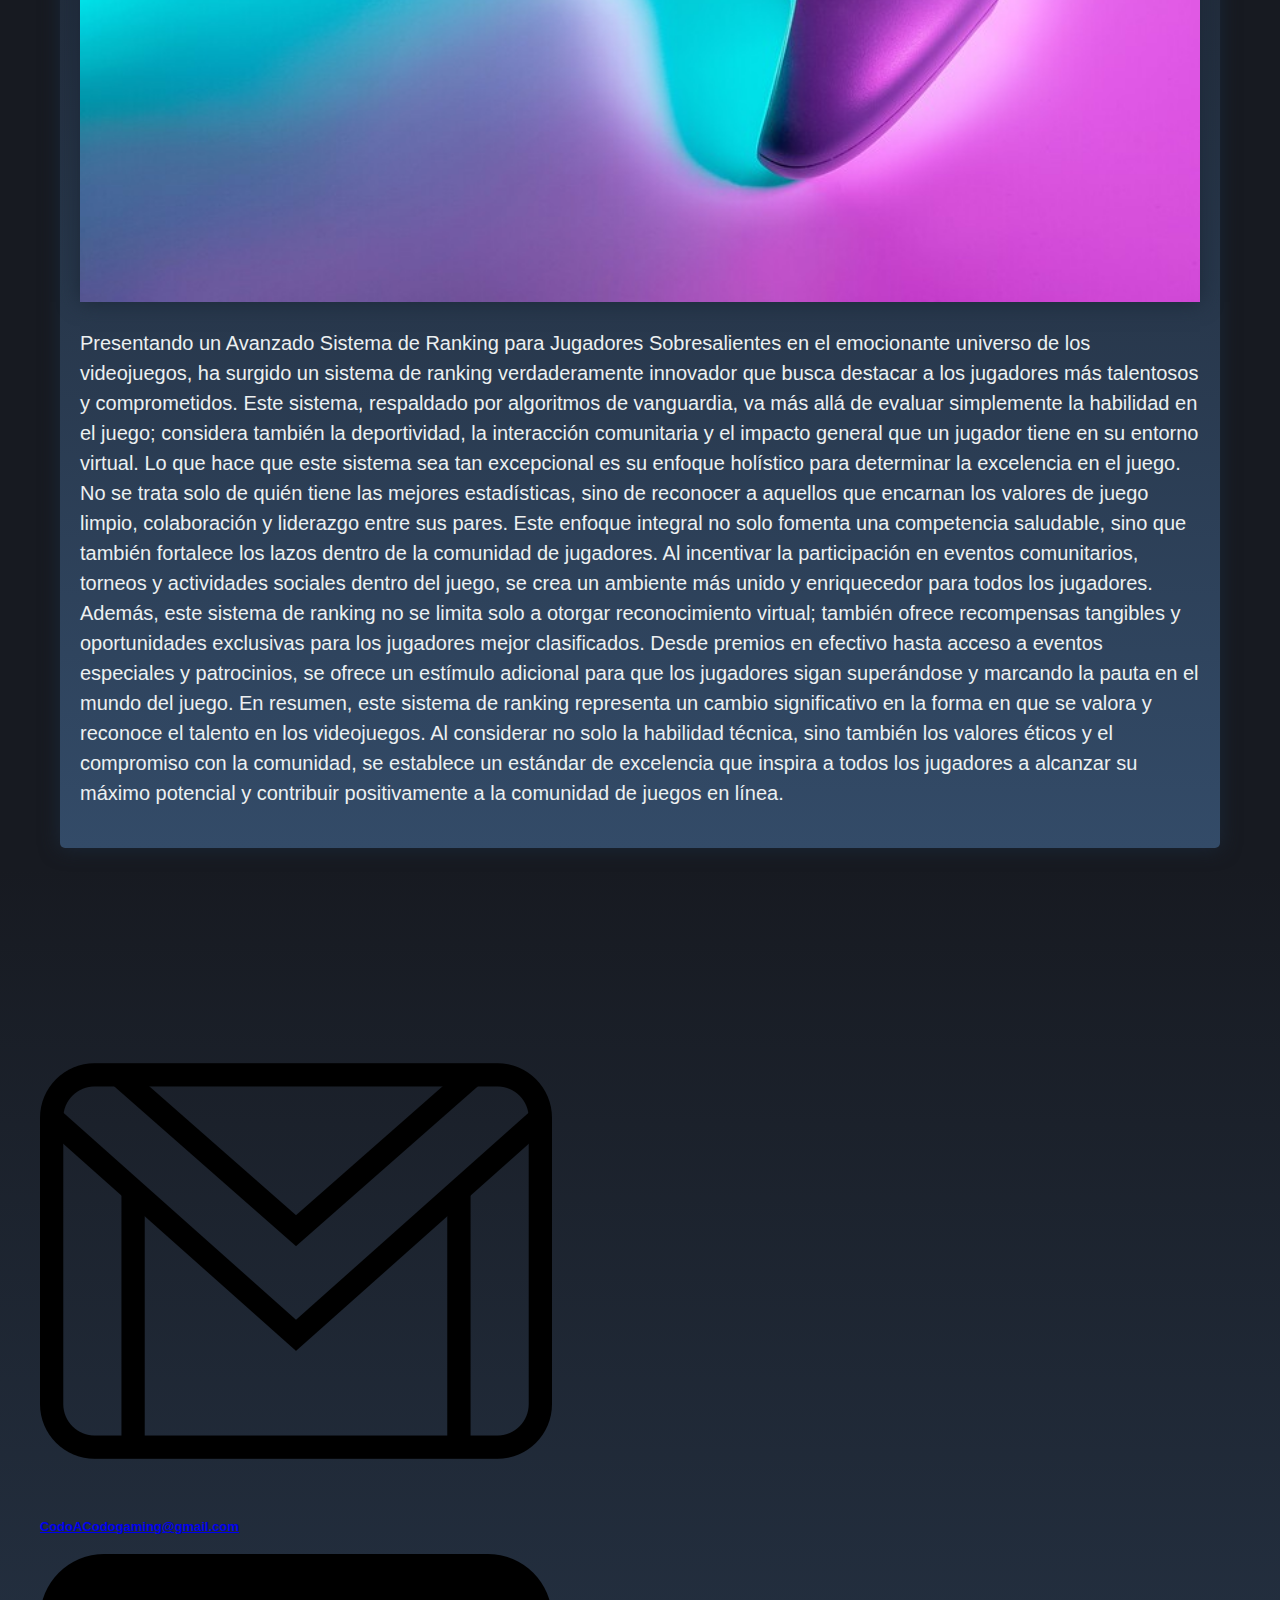
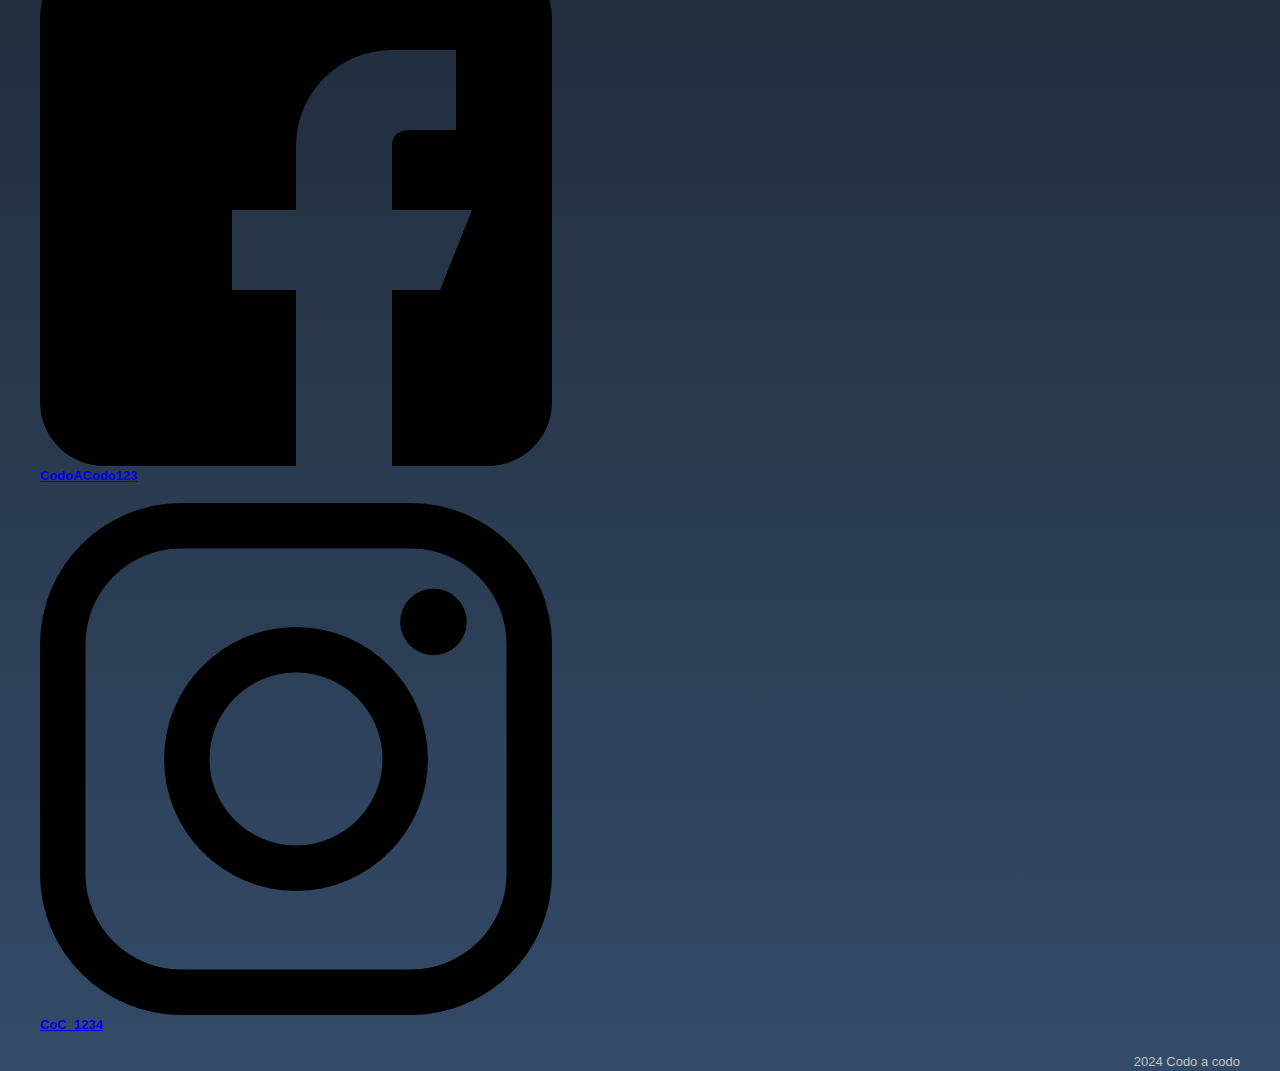
==== commit 1f5a199e: "Merge branch 'master' into feature/create-header" ====
--- a/index.html
+++ b/index.html
@@ -1,5 +1,6 @@
 <!DOCTYPE html>
 <html lang="es">
+
   <head>
     <meta charset="UTF-8" />
     <meta name="viewport" content="width=device-width, initial-scale=1.0" />
@@ -204,6 +205,7 @@
         </div>
       </div>
     </main>
+
 
     <footer class="footer">
       <div class="container">
--- a/grid.css
+++ b/grid.css
@@ -11,7 +11,9 @@
   max-width: 1200px;
   margin-top: 100px;
   margin: 0 auto;
-  padding: 0 20px;
+
+  padding-top: 120px;
+
 }
 
 /* Estilos para el contenedor del header */
@@ -36,8 +38,13 @@
 } */
 
 /* Estilos para el logo */
+
 /* .logoCoC img {
   width: 200px;
+
+.logoCoC img {
+  width: 150px;
+
   max-width: 100%;
   height: auto;
 }
@@ -54,7 +61,7 @@
   padding: 0;
   display: flex;
   gap: 15px;
-  font-size: 1.2rem;
+  font-size: 1.5rem;
 }
 
 .navbar ul li a {
@@ -89,8 +96,10 @@
 }
 
 .contenedorbienvenida {
+
   grid-column: span 2;
   margin-top: 100px;
+
 }
 
 /* Estilos para el texto del mensaje de bienvenida */
@@ -147,7 +156,12 @@
 .button:hover {
   background-color: #555;
 }
-.FooterTwo {
+
+.footer{
+  background: linear-gradient(to top, #334b68, #171a21);
+}
+.FooterTwo{
+
   display: flex;
   justify-content: flex-end;
 }
@@ -214,6 +228,19 @@
     grid-template-columns: repeat(2, 1fr);
   }
 }
+/* catalogo */
+.container2 {
+  margin-top: 100px;
+  margin: 0 auto;
+  padding-top: 180px;
+}
+.catalogo{
+  display: flex;
+  text-align: center;
+  justify-content: center;
+  font-size: 40px; 
+  color: #c6d4df;
+}
 
 .carrusel {
   overflow: hidden;
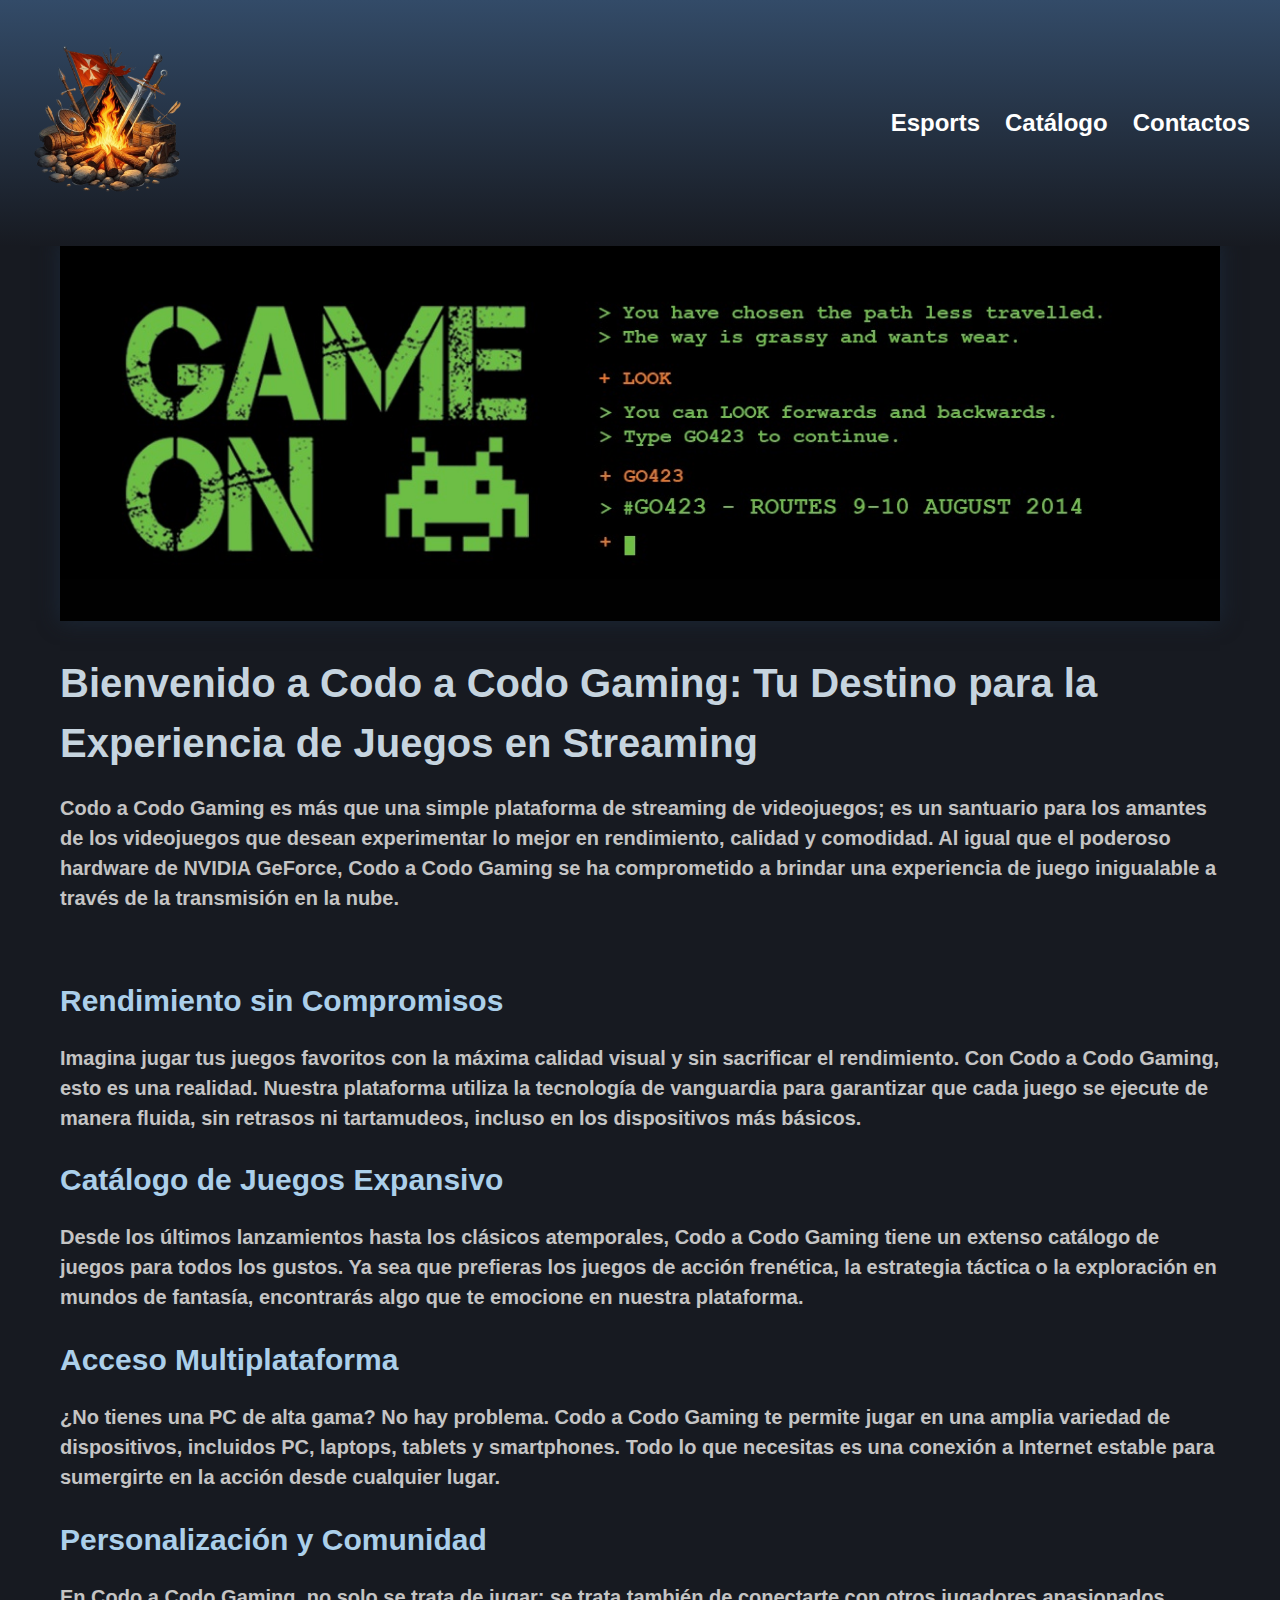
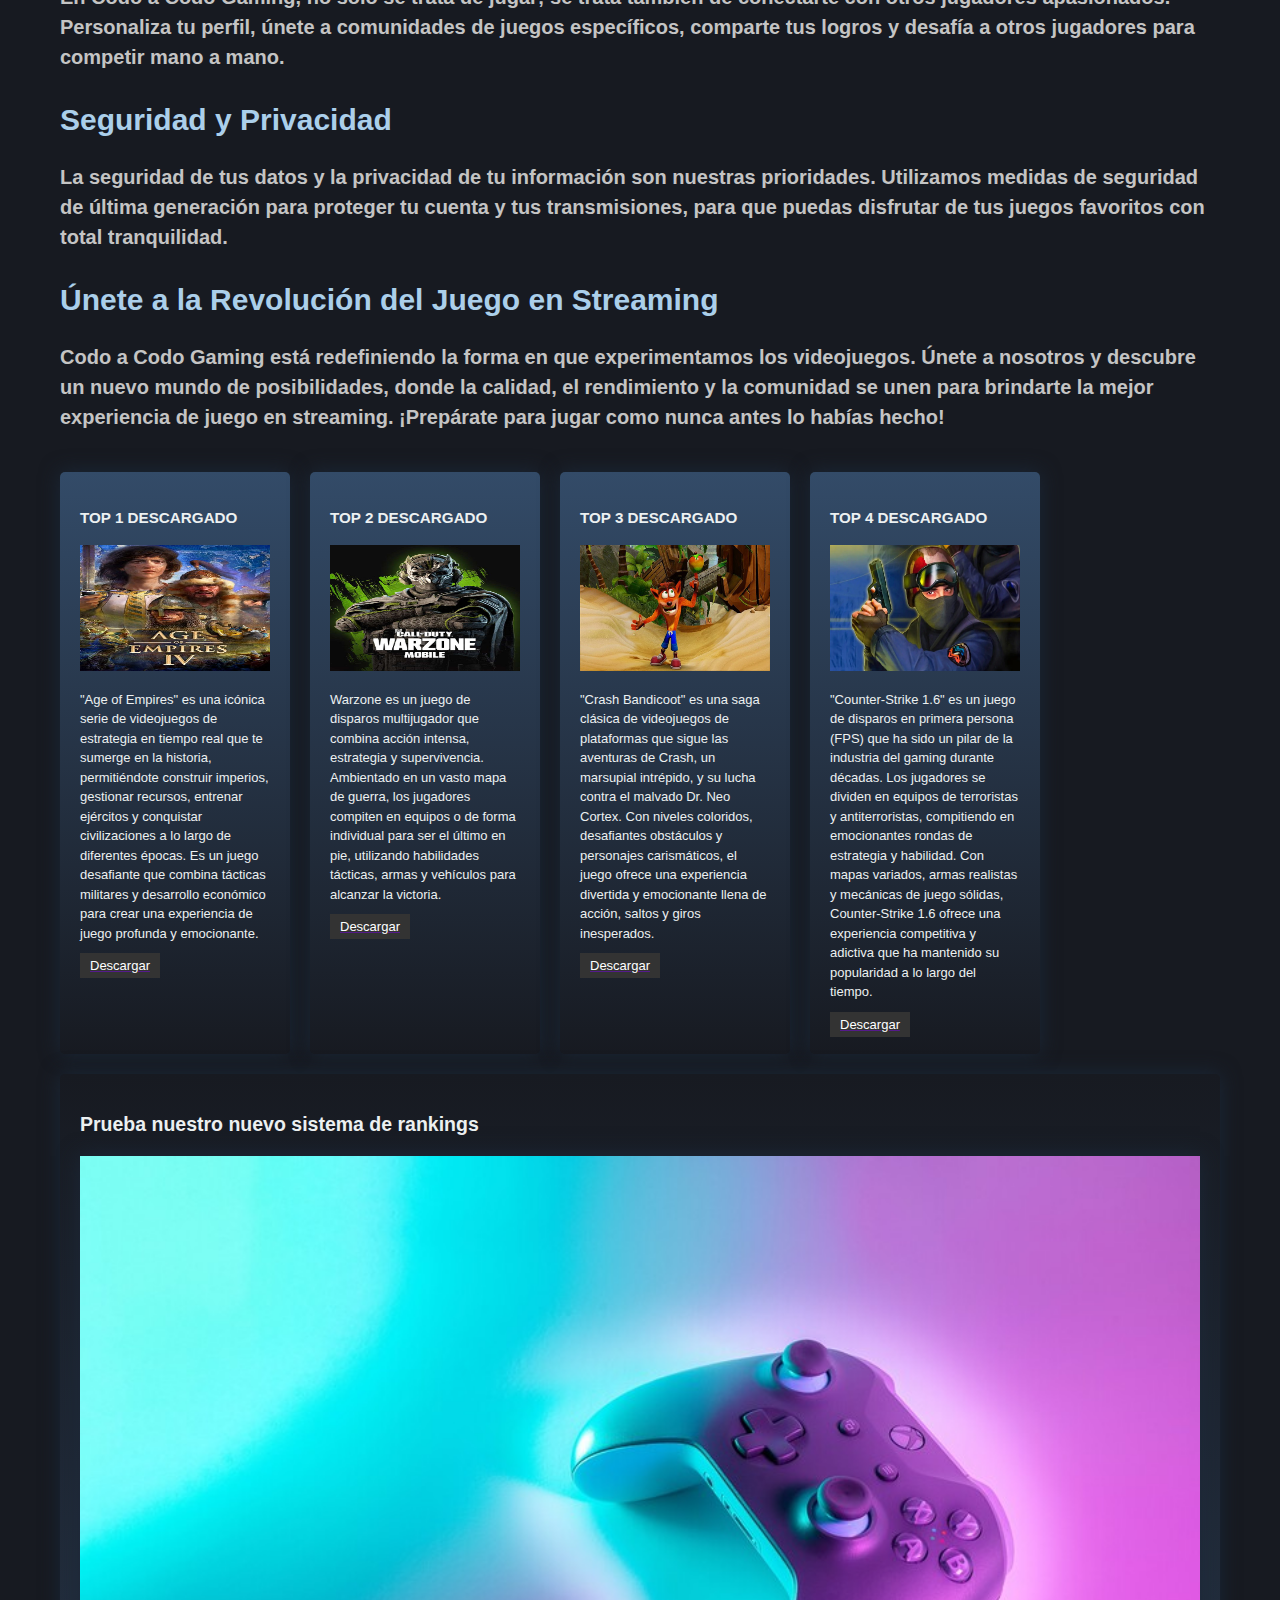
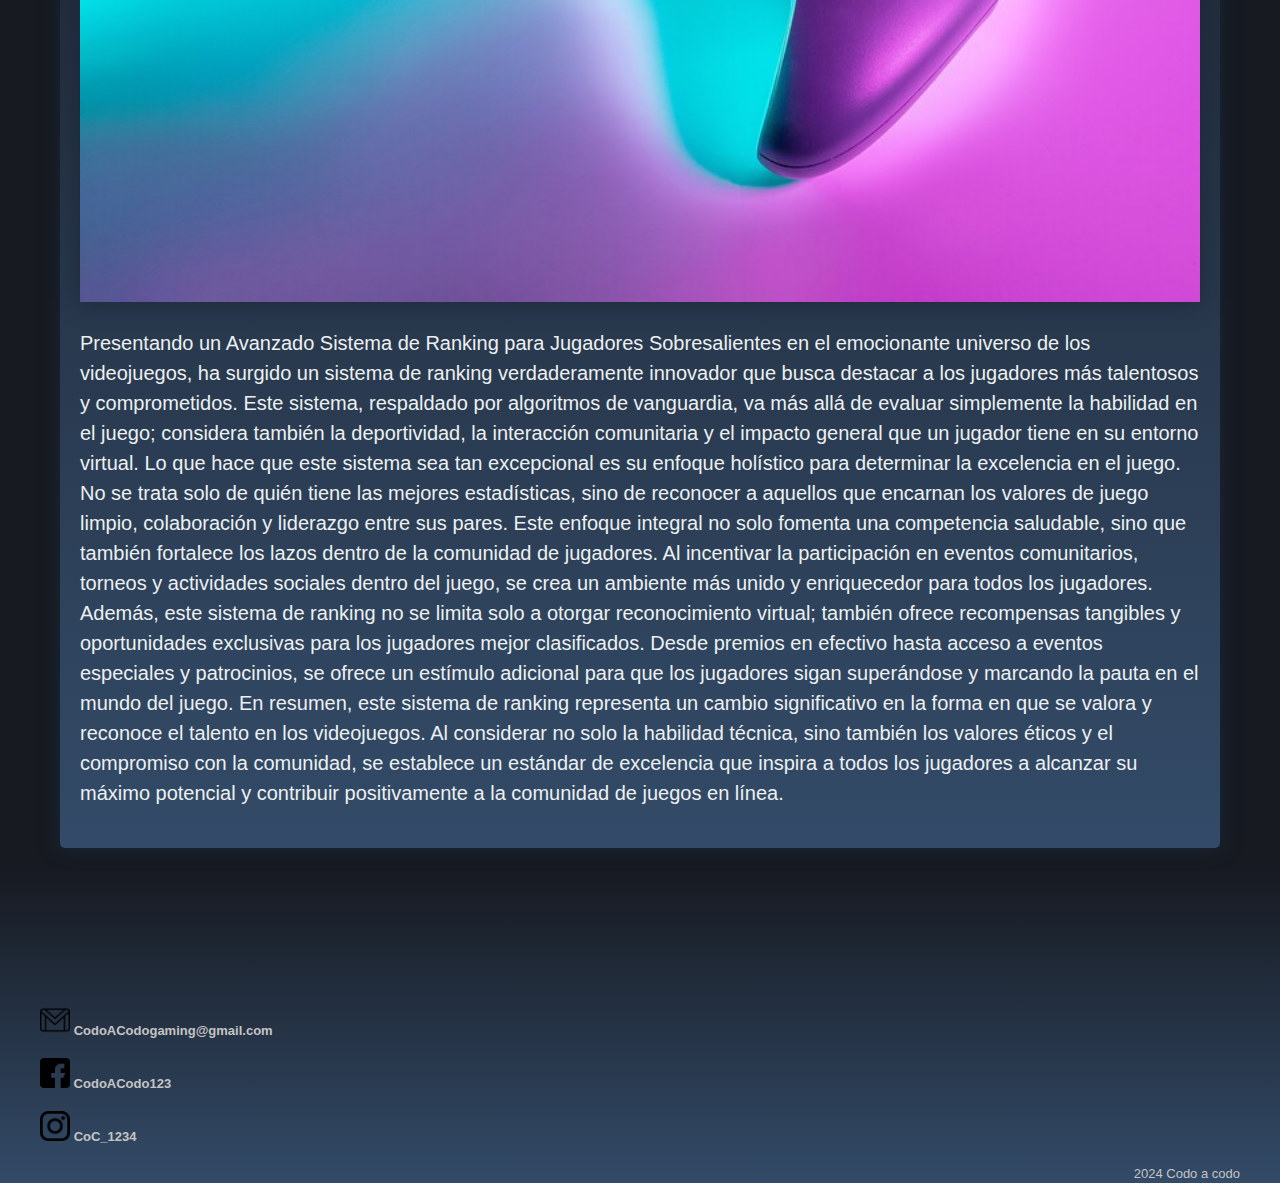
==== commit 0093fe3b: "footer en js" ====
--- a/index.html
+++ b/index.html
@@ -207,36 +207,9 @@
     </main>
 
 
-    <footer class="footer">
-      <div class="container">
-        <aside class="footer_left">
-          <a href="#"
-            ><h4>
-              <img src="images/gmail.png" class="logo" alt="" />
-              <span> CodoACodogaming@gmail.com</span>
-            </h4></a
-          >
-        </aside>
-        <aside class="footer_left">
-          <a href="#"
-            ><h4>
-              <img src="images/facebook.png" class="logo" alt="" /><span>
-                CodoACodo123</span
-              >
-            </h4></a
-          >
-        </aside>
-        <aside class="footer_left">
-          <a href="#"
-            ><h4>
-              <img src="images/logotipo-de-instagram.png" class="logo" alt="" />
-              <span> CoC_1234</span>
-            </h4></a
-          >
-        </aside>
-        <div class="FooterTwo">2024 Codo a codo</div>
-      </div>
+    <footer id="footer-container" class="footer">
     </footer>
     <script src="js/header.js"></script>
+    <script src="js/footer.js"></script>
   </body>
 </html>
--- a/grid.css
+++ b/grid.css
@@ -16,73 +16,6 @@
 
 }
 
-/* Estilos para el contenedor del header */
-/* .header-container {
-  display: flex;
-  justify-content: center;
-  width: 100%;
-  position: fixed;
-  z-index: 1000;
-  background: linear-gradient(to bottom, #334b68, #171a21);
-} */
-
-/* Estilos para el header */
-/* .header {
-  color: #fff;
-  padding: 10px 0;
-  display: flex;
-  justify-content: space-between;
-  align-items: center;
-  width: 100%;
-  max-width: 1200px;
-} */
-
-/* Estilos para el logo */
-
-/* .logoCoC img {
-  width: 200px;
-
-.logoCoC img {
-  width: 150px;
-
-  max-width: 100%;
-  height: auto;
-}
-.logo {
-  width: 40px;
-  max-width: 100%;
-  height: auto;
-} */
-
-/* Estilos para la barra de navegación */
-/* .navbar ul {
-  list-style-type: none;
-  margin: 0;
-  padding: 0;
-  display: flex;
-  gap: 15px;
-  font-size: 1.5rem;
-}
-
-.navbar ul li a {
-  color: #fff;
-  text-decoration: none;
-  padding: 10px 15px;
-  transition: color 0.5s;
-}
-
-.navbar ul li a:hover {
-  color: rgb(191, 255, 0);
-} */
-.checkbox {
-  display: none;
-}
-/* .nav-toggle-label {
-  display: none;
-  cursor: pointer;
-} */
-
-/* Estilos para el main */
 .article {
   display: grid;
   grid-template-columns: repeat(2, 1fr);
@@ -161,9 +94,11 @@
   background: linear-gradient(to top, #334b68, #171a21);
 }
 .FooterTwo{
-
   display: flex;
   justify-content: flex-end;
+}
+.logoF{
+  width: 30px;
 }
 
 /* Media queries para hacer la página responsiva */
@@ -174,51 +109,6 @@
     text-align: center;
   }
 
-  .navbar ul {
-    display: none;
-    position: absolute;
-    top: 60px;
-    left: 0;
-    width: 100%;
-    background-color: #1b2838;
-    text-align: center;
-  }
-
-  .navbar ul.active {
-    display: flex;
-    flex-direction: column;
-  }
-
-  .navbar ul li {
-    padding: 15px 0;
-    border-bottom: 1px solid #fff;
-  }
-
-  .navbar ul li:last-child {
-    border-bottom: none;
-  }
-
-  .navbar ul li a {
-    padding: 10px 0;
-  }
-
-  .navbar .nav-toggle-label {
-    display: block;
-    position: absolute;
-    top: 20px;
-    right: 20px;
-    color: #fff;
-    font-size: 24px;
-  }
-
-  #nav-toggle:checked + .nav-toggle-label {
-    display: block;
-  }
-
-  #nav-toggle:checked + .nav-toggle-label + ul {
-    display: flex;
-    flex-direction: column;
-  }
 
   .article {
     grid-template-columns: 1fr;
@@ -230,9 +120,8 @@
 }
 /* catalogo */
 .container2 {
-  margin-top: 100px;
   margin: 0 auto;
-  padding-top: 180px;
+  padding-top: 250px;
 }
 .catalogo{
   display: flex;
